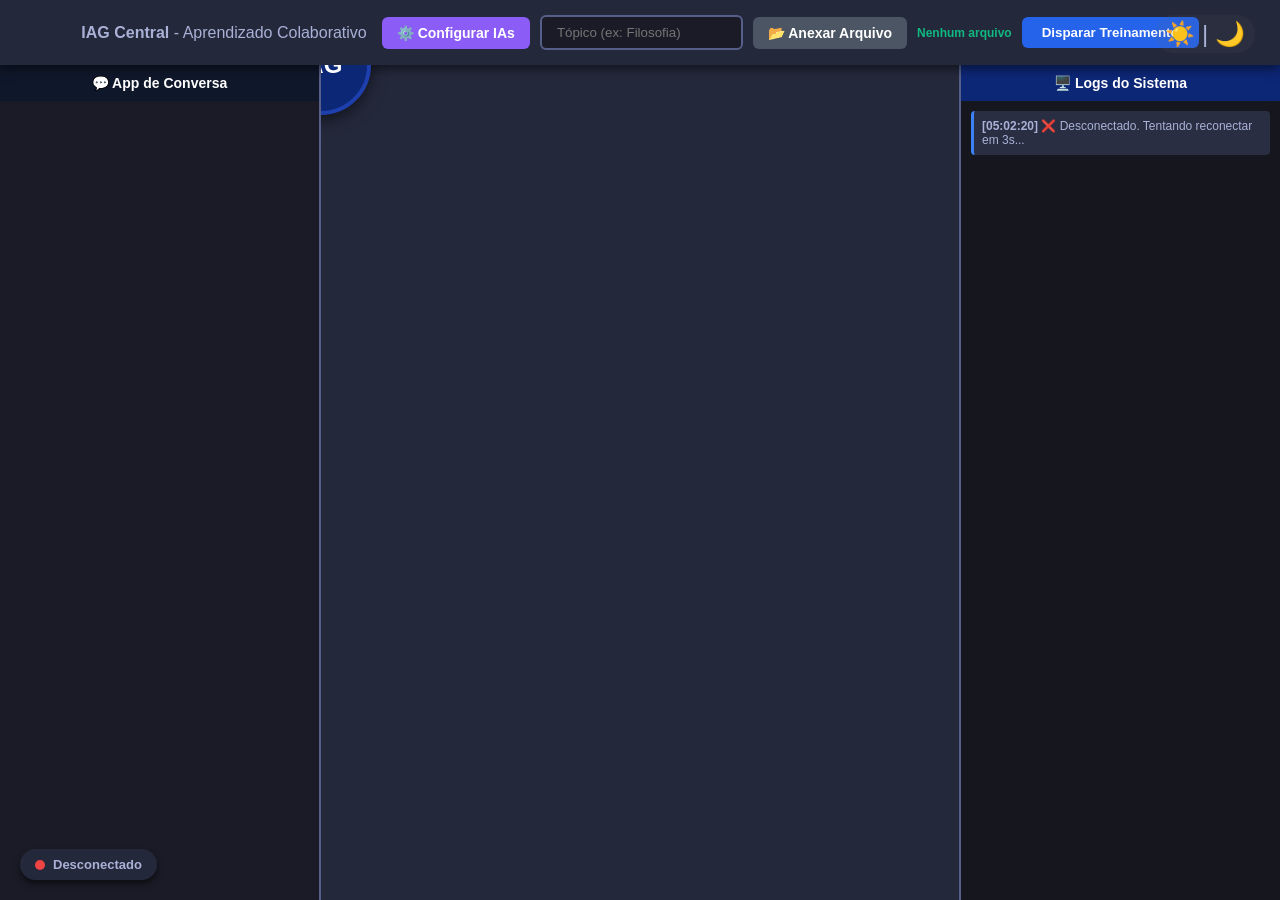
==== web/index.html @ 2105eda1 "Feat: Multi-LLM support and root migration" ====
<!DOCTYPE html>
<html lang="pt-BR">
<head>
    <meta charset="UTF-8">
    <meta name="viewport" content="width=device-width, initial-scale=1.0">
    <title>🦁 Sistema de Agentes Animais - IAG</title>
    <!-- Auto-Load Theme -->
    <script>
        const savedTheme = localStorage.getItem('iag_theme') || 'light';
        document.documentElement.setAttribute('data-theme', savedTheme);
    </script>
    <style>
        :root {
            --bg-main: #f0f2f5;
            --bg-panel: #ffffff;
            --text-main: #333333;
            --box-shadow: rgba(0,0,0,0.1);
            --log-bg: #f8fafc;
            --log-entry-bg: #ffffff;
            --node-border: #64748b;
            --central-bg: #1e40af;
            --central-border: #3b82f6;
            --link-color: #cbd5e1;
        }

        [data-theme='dark'] {
            --bg-main: #1a1b26;
            --bg-panel: #24283b;
            --text-main: #a9b1d6;
            --box-shadow: rgba(0,0,0,0.5);
            --log-bg: #16161e;
            --log-entry-bg: #292e42;
            --node-border: #565f89;
            --central-bg: #0d2777;
            --central-border: #1e40af;
            --link-color: #414868;
        }

        * { margin: 0; padding: 0; box-sizing: border-box; }
        body {
            font-family: 'Segoe UI', Tahoma, Geneva, Verdana, sans-serif;
            background: var(--bg-main);
            color: var(--text-main);
            min-height: 100vh;
            display: flex;
            flex-direction: column;
            transition: background 0.3s, color 0.3s;
        }

        /* Top Panel */
        .control-panel {
            background: var(--bg-panel);
            padding: 15px 25px;
            box-shadow: 0 4px 10px var(--box-shadow);
            position: relative;
            z-index: 10;
            display: flex;
            flex-wrap: wrap;
            gap: 15px;
            align-items: center;
            justify-content: center;
            transition: background 0.3s;
        }

        .theme-toggle {
            position: absolute;
            top: 15px;
            right: 25px;
            cursor: pointer;
            font-size: 24px;
            user-select: none;
            background: rgba(100, 100, 100, 0.1);
            padding: 5px 10px;
            border-radius: 20px;
            transition: transform 0.2s;
        }
        .theme-toggle:hover { transform: scale(1.1); }

        .input-group {
            display: flex;
            gap: 10px;
            align-items: center;
        }
        
        .input-group input[type="text"] {
            padding: 8px 15px;
            border: 2px solid var(--node-border);
            border-radius: 6px;
            background: var(--bg-main);
            color: var(--text-main);
        }

        .api-input {
            padding: 8px 10px;
            border: 2px solid #ef4444;
            border-radius: 6px;
            background: var(--bg-main);
            color: var(--text-main);
            width: 140px;
        }

        .api-input:focus {
            border-color: #3b82f6;
        }
        
        .file-upload-btn {
            background: #4b5563;
            color: white;
            padding: 8px 15px;
            border-radius: 6px;
            cursor: pointer;
            font-weight: bold;
            font-size: 14px;
            display: flex;
            align-items: center;
            gap: 5px;
        }

        input[type="file"] {
            display: none;
        }

        .btn {
            padding: 8px 20px;
            background: #2563eb;
            color: white;
            border: none;
            border-radius: 6px;
            font-weight: bold;
            cursor: pointer;
        }
        .btn:hover { background: #1d4ed8; }

        #fileNameDisplay {
            font-size: 12px;
            color: #10b981;
            font-weight: bold;
            max-width: 150px;
            white-space: nowrap;
            overflow: hidden;
            text-overflow: ellipsis;
        }

        /* Graph Canvas */
        .main-content {
            display: flex;
            flex: 1;
            overflow: hidden;
        }
        
        .graph-area {
            flex: 2;
            position: relative;
            background: var(--bg-panel);
            overflow: hidden;
            transition: background 0.3s;
        }

        #linksSvg {
            position: absolute;
            top: 0;
            left: 0;
            width: 100%;
            height: 100%;
            pointer-events: none;
        }
        
        .link-line {
            stroke: var(--link-color);
            stroke-width: 2px;
            transition: stroke 0.3s, stroke-width 0.3s;
        }
        .link-line.active {
            stroke: #3b82f6;
            stroke-width: 4px;
            stroke-dasharray: 10;
            animation: flow 1s linear infinite;
        }
        .link-line.collab {
            stroke: #f59e0b;
            stroke-width: 4px;
            stroke-dasharray: 10;
            animation: flow 1s linear infinite reverse;
        }
        
        @keyframes flow {
            from { stroke-dashoffset: 20; }
            to { stroke-dashoffset: 0; }
        }

        /* Nodes */
        .node {
            position: absolute;
            transform: translate(-50%, -50%);
            border-radius: 50%;
            box-shadow: 0 5px 15px var(--box-shadow);
            display: flex;
            flex-direction: column;
            align-items: center;
            justify-content: center;
            background: var(--bg-panel);
            z-index: 5;
            transition: transform 0.3s ease, box-shadow 0.3s ease, background 0.3s;
        }
        
        .node:hover {
            transform: translate(-50%, -50%) scale(1.1);
            z-index: 6;
        }
        
        .central-node {
            width: 100px;
            height: 100px;
            background: var(--central-bg);
            color: white;
            border: 4px solid var(--central-border);
            font-size: 24px;
            font-weight: bold;
            z-index: 10;
        }
        
        .agent-node {
            width: 60px;
            height: 60px;
            background: var(--bg-panel);
            border: 3px solid var(--node-border);
        }
        
        .agent-node.learning {
            border-color: #3b82f6;
            box-shadow: 0 0 15px rgba(59, 130, 246, 0.8);
            animation: pulse-node 1.5s infinite;
        }

        .agent-node.collaborating {
            border-color: #f59e0b;
            box-shadow: 0 0 15px rgba(245, 158, 11, 0.8);
        }

        @keyframes pulse-node {
            0% { transform: translate(-50%, -50%) scale(1); }
            50% { transform: translate(-50%, -50%) scale(1.15); }
            100% { transform: translate(-50%, -50%) scale(1); }
        }

        .emoji { font-size: 28px; }
        .node-name {
            position: absolute;
            bottom: -25px;
            background: rgba(0,0,0,0.8);
            color: white;
            padding: 2px 6px;
            border-radius: 4px;
            font-size: 11px;
            white-space: nowrap;
            pointer-events: none;
        }
        
        .node-prof {
            position: absolute;
            top: -15px;
            background: #10b981;
            color: white;
            padding: 2px 6px;
            border-radius: 10px;
            font-size: 10px;
            font-weight: bold;
        }

        /* Dual Sidebar Setup */
        .sidebar {
            flex: 1;
            max-width: 350px;
            display: flex;
            flex-direction: column;
            background: var(--log-bg);
            transition: background 0.3s;
        }
        
        .sidebar-left {
            border-right: 2px solid var(--node-border);
        }

        .sidebar-right {
            border-left: 2px solid var(--node-border);
        }
        
        .sidebar-content {
            flex: 1;
            display: flex;
            flex-direction: column;
            overflow: hidden;
        }

        .log-header {
            background: var(--central-bg);
            color: white;
            padding: 10px 15px;
            font-weight: bold;
            font-size: 14px;
        }
        
        /* Sistema Logs */
        .sys-log-container {
            flex: 1;
            overflow-y: auto;
            padding: 10px;
            font-size: 12px;
        }
        
        .sys-log-entry {
            padding: 8px;
            margin-bottom: 8px;
            border-radius: 4px;
            background: var(--log-entry-bg);
            border-left: 3px solid var(--node-border);
            color: var(--text-main);
        }
        .sys-log-entry.learning { border-left-color: #10b981; }
        .sys-log-entry.system { border-left-color: #3b82f6; }
        
        /* Chat Logs */
        .chat-container {
            flex: 1;
            overflow-y: auto;
            padding: 15px;
            display: flex;
            flex-direction: column;
            gap: 12px;
            background: var(--bg-main);
        }
        
        .chat-wrapper {
            display: flex;
            flex-direction: column;
            max-width: 90%;
            align-self: flex-start;
        }
        .chat-wrapper.helper {
            align-self: flex-end;
        }

        .chat-author {
            font-size: 11px;
            font-weight: bold;
            margin-bottom: 2px;
            color: var(--text-main);
            opacity: 0.8;
            display: flex;
            align-items: center;
            gap: 4px;
        }
        .chat-wrapper.helper .chat-author {
            justify-content: flex-end;
        }

        .chat-bubble {
            background: #e2e8f0;
            padding: 8px 12px;
            border-radius: 12px;
            border-top-left-radius: 0;
            color: #0f172a;
            font-size: 13px;
            box-shadow: 0 1px 2px rgba(0,0,0,0.1);
        }
        [data-theme='dark'] .chat-bubble {
            background: #334155;
            color: #f8fafc;
        }
        
        .chat-wrapper.helper .chat-bubble {
            background: #dbeafe;
            border-top-left-radius: 12px;
            border-top-right-radius: 0;
            color: #1e40af;
        }
        [data-theme='dark'] .chat-wrapper.helper .chat-bubble {
            background: #1e3a8a;
            color: #bfdbfe;
        }

        .log-time { font-size: 9px; opacity: 0.6; margin-top: 5px; text-align: right; }

        /* Connection Status */
        .status-badge {
            position: fixed;
            bottom: 20px;
            left: 20px;
            padding: 8px 15px;
            background: var(--bg-panel);
            color: var(--text-main);
            border-radius: 20px;
            font-size: 13px;
            font-weight: bold;
            box-shadow: 0 4px 6px var(--box-shadow);
            display: flex;
            align-items: center;
            gap: 8px;
            z-index: 100;
        }
        .status-dot {
            width: 10px; height: 10px; border-radius: 50%;
        }
        .connected .status-dot { background: #10b981; }
        .disconnected .status-dot { background: #ef4444; }

        /* AI Settings Panel */
        .ai-panel-btn {
            background: #8b5cf6;
            color: white;
            padding: 8px 15px;
            border-radius: 6px;
            cursor: pointer;
            font-weight: bold;
            font-size: 14px;
            display: flex;
            align-items: center;
            gap: 5px;
            border: none;
        }
        .ai-panel-btn:hover { background: #7c3aed; }

        .ai-side-panel {
            position: fixed;
            top: 0;
            right: -350px;
            width: 320px;
            height: 100vh;
            background: var(--bg-panel);
            box-shadow: -5px 0 15px var(--box-shadow);
            z-index: 1000;
            transition: right 0.3s ease;
            display: flex;
            flex-direction: column;
            padding: 20px;
        }
        .ai-side-panel.open {
            right: 0;
        }
        
        .ai-panel-header {
            display: flex;
            justify-content: space-between;
            align-items: center;
            border-bottom: 2px solid var(--node-border);
            padding-bottom: 15px;
            margin-bottom: 20px;
            font-size: 18px;
            font-weight: bold;
        }
        
        .ai-close-btn {
            background: none;
            border: none;
            font-size: 20px;
            color: var(--text-main);
            cursor: pointer;
        }

        .ai-provider-row {
            display: flex;
            flex-direction: column;
            gap: 8px;
            margin-bottom: 15px;
            padding: 12px;
            border: 1px solid var(--node-border);
            border-radius: 8px;
            background: var(--bg-main);
        }

        .ai-provider-header {
            display: flex;
            justify-content: space-between;
            align-items: center;
            font-weight: bold;
            font-size: 14px;
        }

        /* Toggle Switch */
        .switch {
            position: relative;
            display: inline-block;
            width: 44px;
            height: 24px;
        }
        .switch input { opacity: 0; width: 0; height: 0; }
        .slider {
            position: absolute;
            cursor: pointer;
            top: 0; left: 0; right: 0; bottom: 0;
            background-color: #cbd5e1;
            transition: .4s;
            border-radius: 24px;
        }
        .slider:before {
            position: absolute;
            content: "";
            height: 18px;
            width: 18px;
            left: 3px;
            bottom: 3px;
            background-color: white;
            transition: .4s;
            border-radius: 50%;
        }
        input:checked + .slider { background-color: #10b981; }
        input:checked + .slider:before { transform: translateX(20px); }
        [data-theme='dark'] .slider { background-color: #475569; }
        
        .ai-key-input {
            padding: 8px;
            border: 1px solid var(--node-border);
            border-radius: 4px;
            background: var(--bg-panel);
            color: var(--text-main);
            width: 100%;
            font-size: 12px;
        }

    </style>
</head>
<body>

    <div class="control-panel">
        <div><strong>IAG Central</strong> - Aprendizado Colaborativo</div>
        <div class="input-group">
            <button class="ai-panel-btn" onclick="toggleAiPanel()">⚙️ Configurar IAs</button>
            <input type="text" id="taskInput" placeholder="Tópico (ex: Filosofia)">
            
            <label class="file-upload-btn">
                📂 Anexar Arquivo
                <input type="file" id="fileUpload" accept="*/*" onchange="handleFileSelect(event)">
            </label>
            <span id="fileNameDisplay">Nenhum arquivo</span>

            <button class="btn" onclick="startLearning()">Disparar Treinamento</button>
        </div>
        
        <div class="theme-toggle" onclick="toggleTheme()" title="Trocar Tema">
            <span id="themeIcon">☀️</span> | <span id="themeIconMoon">🌙</span>
        </div>
    </div>

    <div class="main-content">
        <!-- Chat on the left -->
        <div class="sidebar sidebar-left">
            <div class="sidebar-content">
                <div class="log-header" style="background:#0f172a; text-align: center;">💬 App de Conversa</div>
                <div class="chat-container" id="chatContainer">
                    <!-- Chat bubbles go here -->
                </div>
            </div>
        </div>

        <!-- AI Side Panel -->
        <div class="ai-side-panel" id="aiSidePanel">
            <div class="ai-panel-header">
                Mentes Artificiais
                <button class="ai-close-btn" onclick="toggleAiPanel()">✖</button>
            </div>
            
            <div class="ai-provider-row">
                <div class="ai-provider-header">
                    <span>✨ Google Gemini</span>
                    <label class="switch"><input type="checkbox" id="toggleGemini" checked><span class="slider"></span></label>
                </div>
                <input type="password" id="keyGemini" class="ai-key-input" placeholder="AIzaSy...">
            </div>

            <div class="ai-provider-row">
                <div class="ai-provider-header">
                    <span>🧠 OpenAI (GPT)</span>
                    <label class="switch"><input type="checkbox" id="toggleOpenAI"><span class="slider"></span></label>
                </div>
                <input type="password" id="keyOpenAI" class="ai-key-input" placeholder="sk-proj-...">
            </div>

            <div class="ai-provider-row">
                <div class="ai-provider-header">
                    <span>🎭 Anthropic (Claude)</span>
                    <label class="switch"><input type="checkbox" id="toggleClaude"><span class="slider"></span></label>
                </div>
                <input type="password" id="keyClaude" class="ai-key-input" placeholder="sk-ant-...">
            </div>

            <div class="ai-provider-row">
                <div class="ai-provider-header">
                    <span>⚡ xAI (Grok)</span>
                    <label class="switch"><input type="checkbox" id="toggleGrok"><span class="slider"></span></label>
                </div>
                <input type="password" id="keyGrok" class="ai-key-input" placeholder="xai-...">
            </div>
        </div>

        <div class="graph-area" id="graphArea">
            <svg id="linksSvg"></svg>
            <div class="node central-node" id="node-center">
                <span>IAG</span>
            </div>
            <!-- Agent nodes will be mapped here -->
        </div>

        <!-- Logs on the right -->
        <div class="sidebar sidebar-right">
            <div class="sidebar-content">
                <div class="log-header" style="text-align: center;">🖥️ Logs do Sistema</div>
                <div class="sys-log-container" id="sysLogContainer">
                    <!-- Tech logs go here -->
                </div>
            </div>
        </div>
    </div>

    <div class="status-badge disconnected" id="connStatus">
        <div class="status-dot"></div>
        <span id="connText">Desconectado</span>
    </div>

    <script>
        let ws = null;
        let agentsDict = {};
        const SVG_NS = "http://www.w3.org/2000/svg";
        let uploadedContent = null;

        // Initial Theme Loader to guarantee synchronization
        function applySavedTheme() {
            const t = localStorage.getItem('iag_theme') || 'dark'; // Dark as new default to avoid white flashes
            document.documentElement.setAttribute('data-theme', t);
        }

        // Apply immediately as well
        applySavedTheme();

        // Theme Logic
        function toggleTheme() {
            const html = document.documentElement;
            const newTheme = html.getAttribute('data-theme') === 'light' ? 'dark' : 'light';
            html.setAttribute('data-theme', newTheme);
            localStorage.setItem('iag_theme', newTheme);
        }

        // File Handler
        function handleFileSelect(event) {
            const file = event.target.files[0];
            const display = document.getElementById('fileNameDisplay');
            if(file) {
                display.textContent = file.name;
                const taskInput = document.getElementById('taskInput');
                if(!taskInput.value) taskInput.value = `Estudo do arquivo: ${file.name}`;
                
                const reader = new FileReader();
                reader.onload = function(e) {
                    uploadedContent = e.target.result;
                };
                
                // Se for PDF, usar Base64 (DataURL) para o Python decodificar e processar. Senão, Text!
                if(file.name.toLowerCase().endsWith('.pdf')) {
                    reader.readAsDataURL(file);
                } else {
                    reader.readAsText(file);
                }
            } else {
                display.textContent = "Nenhum arquivo";
                uploadedContent = null;
            }
        }

        // Mapeamento Literal Exato das Classes do Python
        function getAnimalEmoji(animalName) {
            const emojis = {
                'Leao': '🦁', 'Tigre': '🐅', 'Elefante': '🐘', 'HipoAgent': '🦛',
                'PolvoAgent': '🐙', 'LoboAgent': '🐺', 'TubaraoAgent': '🦈', 'OrcaAgent': '🐋',
                'RinoceronteAgent': '🦏', 'FalcaoAgent': '🦅', 'CrocodiloAgent': '🐊', 'CavaloAgent': '🐎',
                'GorilaAgent': '🦍', 'OvelhaAgent': '🐑', 'CarneiroAgent': '🐏', 'CoelhoAgent': '🐇',
                'AlceAgent': '🦌', 'MarlinAgent': '🐟', 'UrsoPardoAgent': '🐻', 'LeopardoAgent': '🐆',
                'CanguruAgent': '🦘', 'BisaoAgent': '🦬'
            };
            return emojis[animalName] || '🐾';
        }

        function connect() {
            const host = window.location.host || 'localhost:8000';
            const protocol = window.location.protocol === 'https:' ? 'wss:' : 'ws:';
            const wsUrl = `${protocol}//${host}/ws`;
            
            ws = new WebSocket(wsUrl);

            ws.onopen = () => {
                const status = document.getElementById('connStatus');
                status.className = 'status-badge connected';
                document.getElementById('connText').textContent = 'Conectado (IAG Online)';
                logSystem('system', '✅ Conexão WebSocket estabelecida');
            };

            ws.onclose = () => {
                const status = document.getElementById('connStatus');
                status.className = 'status-badge disconnected';
                document.getElementById('connText').textContent = 'Desconectado';
                logSystem('system', '❌ Desconectado. Tentando reconectar em 3s...');
                setTimeout(connect, 3000);
            };

            ws.onmessage = (event) => {
                const msg = JSON.parse(event.data);
                handleMessage(msg);
            };
        }

        function handleMessage(msg) {
            switch(msg.type) {
                case 'init':
                    generateGraph(msg.agents);
                    break;
                case 'learning':
                    setNodeState(msg.agent_id, 'learning', msg.proficiency);
                    logSystem('learning', msg.message);
                    break;
                case 'learning_update':
                    setNodeState(msg.agent_id, 'idle', msg.new_proficiency);
                    logSystem('learning', msg.message);
                    break;
                case 'system':
                    logSystem('system', msg.message);
                    break;
                case 'collaboration_start':
                    logSystem('system', msg.message);
                    break;
                case 'summary':
                    logSystem('system', msg.message);
                    resetAllNodes();
                    break;
                case 'conversation':
                    // Vai para o Chat!
                    logChat(msg.from_agent, msg.message, msg.is_helper);
                    break;
            }
        }

        let centerX = 0; let centerY = 0;

        function generateGraph(agents) {
            const area = document.getElementById('graphArea');
            const svg = document.getElementById('linksSvg');
            svg.innerHTML = '';
            
            document.querySelectorAll('.agent-node').forEach(el => el.remove());
            
            centerX = area.clientWidth / 2;
            centerY = area.clientHeight / 2;
            
            const centerNode = document.getElementById('node-center');
            centerNode.style.left = `${centerX}px`;
            centerNode.style.top = `${centerY}px`;

            const innerLayer = [];
            const outerLayer = [];
            
            agents.forEach(a => {
                agentsDict[a.id] = a;
                if (a.group_factor >= 0.70) innerLayer.push(a);
                else outerLayer.push(a);
            });

            const drawLayer = (layerAgents, radius) => {
                const total = layerAgents.length;
                let angle = 0;
                const step = (2 * Math.PI) / total;

                layerAgents.forEach(agent => {
                    const x = centerX + radius * Math.cos(angle);
                    const y = centerY + radius * Math.sin(angle);
                    angle += step;

                    const line = document.createElementNS(SVG_NS, 'line');
                    line.setAttribute('x1', centerX);
                    line.setAttribute('y1', centerY);
                    line.setAttribute('x2', x);
                    line.setAttribute('y2', y);
                    line.setAttribute('id', `link-${agent.id}`);
                    line.setAttribute('class', 'link-line');
                    svg.appendChild(line);

                    const div = document.createElement('div');
                    div.className = 'node agent-node';
                    div.id = `node-${agent.id}`;
                    div.style.left = `${x}px`;
                    div.style.top = `${y}px`;

                    div.innerHTML = `
                        <div class="node-prof" id="prof-${agent.id}">0%</div>
                        <div class="emoji">${getAnimalEmoji(agent.animal)}</div>
                        <div class="node-name">${agent.animal}</div>
                    `;
                    
                    area.appendChild(div);
                });
            };

            const minDim = Math.min(centerX, centerY);
            drawLayer(innerLayer, minDim * 0.45);
            drawLayer(outerLayer, minDim * 0.85);
            logSystem('system', `Grafo renderizado com ${agents.length} agentes.`);
        }
        
        window.addEventListener('resize', () => {
            if(Object.keys(agentsDict).length > 0) {
                generateGraph(Object.values(agentsDict));
            }
        });

        function setNodeState(agentId, state, proficiencyValue) {
            const node = document.getElementById(`node-${agentId}`);
            const link = document.getElementById(`link-${agentId}`);
            const prof = document.getElementById(`prof-${agentId}`);
            
            if(!node || !link) return;

            node.className = 'node agent-node';
            link.className.baseVal = 'link-line';

            if (state === 'learning') {
                node.classList.add('learning');
                link.className.baseVal = 'link-line active';
            } else if (state === 'collab') {
                node.classList.add('collaborating');
                link.className.baseVal = 'link-line collab';
            }

            if(proficiencyValue !== undefined) {
                prof.textContent = `${Math.round(proficiencyValue * 100)}%`;
            }
        }

        function resetAllNodes() {
            Object.keys(agentsDict).forEach(id => {
                setNodeState(id, 'idle');
            });
        }

        function logSystem(type, msg) {
            const container = document.getElementById('sysLogContainer');
            const d = document.createElement('div');
            d.className = `sys-log-entry ${type}`;
            const time = new Date().toLocaleTimeString('pt-BR');
            d.innerHTML = `<strong>[${time}]</strong> ${msg}`;
            container.appendChild(d);
            container.scrollTop = container.scrollHeight;
        }

        function logChat(agentName, text, isHelper) {
            const container = document.getElementById('chatContainer');
            const emoji = getAnimalEmoji(agentName);
            
            const wrapper = document.createElement('div');
            wrapper.className = `chat-wrapper ${isHelper ? 'helper' : ''}`;
            
            const time = new Date().toLocaleTimeString('pt-BR');
            
            wrapper.innerHTML = `
                <div class="chat-author">${emoji} ${agentName}</div>
                <div class="chat-bubble">${text}</div>
                <div class="log-time">${time}</div>
            `;
            
            container.appendChild(wrapper);
            container.scrollTop = container.scrollHeight;
        }

        function toggleAiPanel() {
            document.getElementById('aiSidePanel').classList.toggle('open');
        }

        function startLearning() {
            let task = document.getElementById('taskInput').value.trim();
            
            // Collect API configurations dynamically
            const api_keys = {};
            if(document.getElementById('toggleGemini').checked) api_keys['gemini'] = document.getElementById('keyGemini').value.trim();
            if(document.getElementById('toggleOpenAI').checked) api_keys['openai'] = document.getElementById('keyOpenAI').value.trim();
            if(document.getElementById('toggleClaude').checked) api_keys['claude'] = document.getElementById('keyClaude').value.trim();
            if(document.getElementById('toggleGrok').checked) api_keys['grok'] = document.getElementById('keyGrok').value.trim();
            
            if(!task && !uploadedContent) return alert("Insira um tópico ou anexe um arquivo!");
            if(!task) task = "Estudo Colaborativo";
            
            let finalContent = uploadedContent ? uploadedContent : 'Conteúdo gerado via texto puro.';
            
            logSystem('system', `🚀 Iniciando processamento Multi-LLM Distribuído...`);
            document.getElementById('sysLogContainer').innerHTML = ''; 
            document.getElementById('chatContainer').innerHTML = ''; // Limpar antigos
            
            if(ws && ws.readyState === WebSocket.OPEN) {
                ws.send(JSON.stringify({
                    action: 'start_learning',
                    task: task,
                    content: finalContent,
                    api_keys: api_keys
                }));
            } else {
                alert("Servidor desconectado!");
            }
            
            uploadedContent = null;
            document.getElementById('fileNameDisplay').textContent = "Nenhum arquivo";
            document.getElementById('fileUpload').value = "";
        }

        window.onload = () => {
            applySavedTheme();
            connect();
        };
    </script>
</body>
</html>
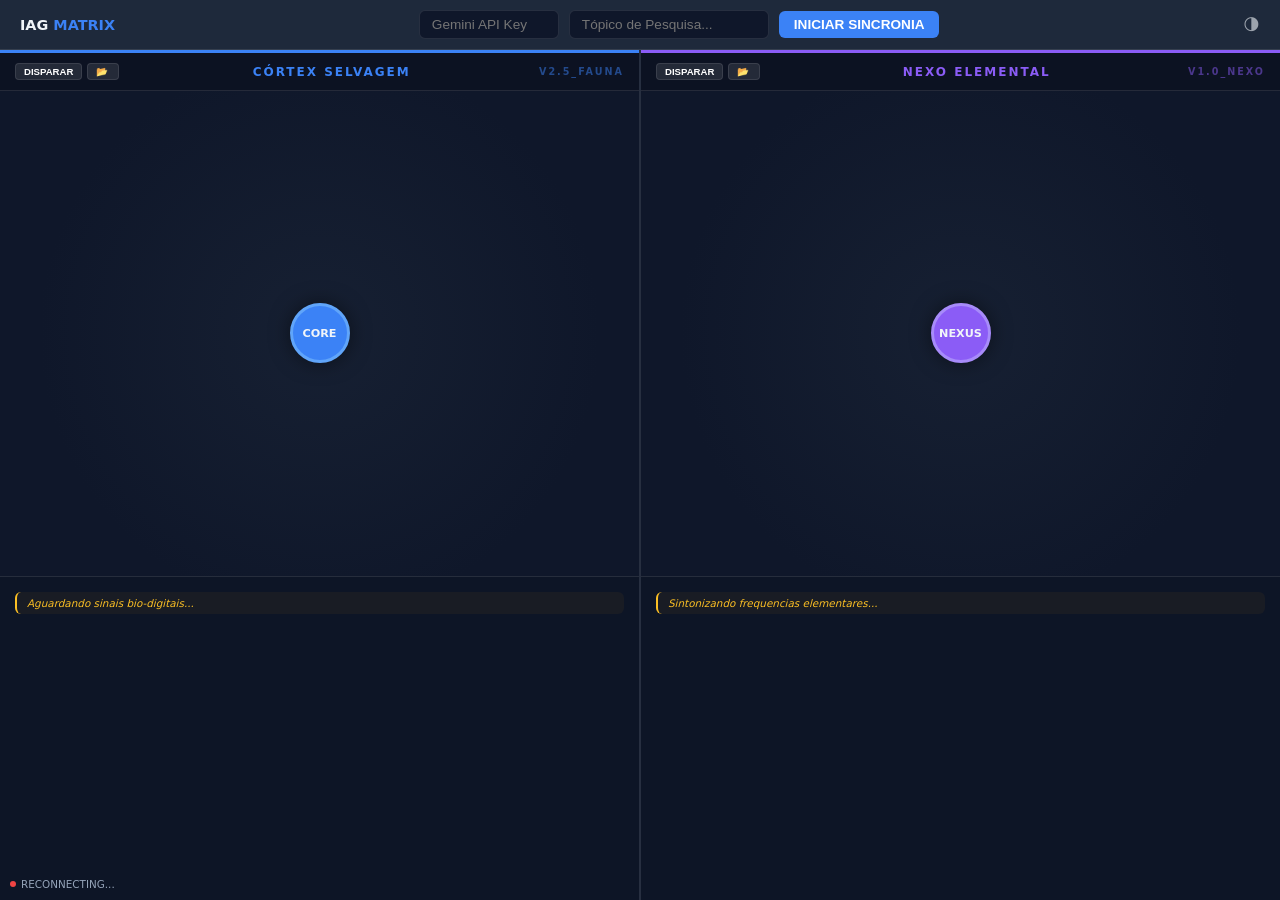
==== commit cf41b603: "feat: implement dual multi-agent system (animals & pokemons) with split dashboard and individual tra" ====
--- a/web/index.html
+++ b/web/index.html
@@ -3,700 +3,334 @@
 <head>
     <meta charset="UTF-8">
     <meta name="viewport" content="width=device-width, initial-scale=1.0">
-    <title>🦁 Sistema de Agentes Animais - IAG</title>
+    <title>🏛️ IAG Matrix - Dual Dashboard</title>
     <!-- Auto-Load Theme -->
     <script>
-        const savedTheme = localStorage.getItem('iag_theme') || 'light';
+        const savedTheme = localStorage.getItem('iag_theme') || 'dark';
         document.documentElement.setAttribute('data-theme', savedTheme);
     </script>
     <style>
         :root {
-            --bg-main: #f0f2f5;
+            --bg-main: #0f172a;
+            --bg-panel: #1e293b;
+            --text-main: #f1f5f9;
+            --text-muted: #94a3b8;
+            --box-shadow: rgba(0,0,0,0.4);
+            --anim-primary: #3b82f6;
+            --poke-primary: #8b5cf6;
+            --glass-border: rgba(255, 255, 255, 0.1);
+            --glass-bg: rgba(30, 41, 59, 0.7);
+        }
+
+        [data-theme='light'] {
+            --bg-main: #f8fafc;
             --bg-panel: #ffffff;
-            --text-main: #333333;
+            --text-main: #1e293b;
+            --text-muted: #64748b;
             --box-shadow: rgba(0,0,0,0.1);
-            --log-bg: #f8fafc;
-            --log-entry-bg: #ffffff;
-            --node-border: #64748b;
-            --central-bg: #1e40af;
-            --central-border: #3b82f6;
-            --link-color: #cbd5e1;
-        }
-
-        [data-theme='dark'] {
-            --bg-main: #1a1b26;
-            --bg-panel: #24283b;
-            --text-main: #a9b1d6;
-            --box-shadow: rgba(0,0,0,0.5);
-            --log-bg: #16161e;
-            --log-entry-bg: #292e42;
-            --node-border: #565f89;
-            --central-bg: #0d2777;
-            --central-border: #1e40af;
-            --link-color: #414868;
+            --glass-bg: rgba(255, 255, 255, 0.8);
         }
 
         * { margin: 0; padding: 0; box-sizing: border-box; }
         body {
-            font-family: 'Segoe UI', Tahoma, Geneva, Verdana, sans-serif;
+            font-family: 'Inter', system-ui, -apple-system, sans-serif;
             background: var(--bg-main);
             color: var(--text-main);
-            min-height: 100vh;
+            height: 100vh;
             display: flex;
             flex-direction: column;
-            transition: background 0.3s, color 0.3s;
-        }
-
-        /* Top Panel */
-        .control-panel {
+            overflow: hidden;
+            transition: all 0.3s;
+        }
+
+        /* Top Control Panel */
+        .header {
             background: var(--bg-panel);
-            padding: 15px 25px;
-            box-shadow: 0 4px 10px var(--box-shadow);
-            position: relative;
-            z-index: 10;
-            display: flex;
-            flex-wrap: wrap;
-            gap: 15px;
+            padding: 10px 20px;
+            display: flex;
+            justify-content: space-between;
             align-items: center;
-            justify-content: center;
-            transition: background 0.3s;
-        }
-
-        .theme-toggle {
-            position: absolute;
-            top: 15px;
-            right: 25px;
-            cursor: pointer;
-            font-size: 24px;
-            user-select: none;
-            background: rgba(100, 100, 100, 0.1);
-            padding: 5px 10px;
-            border-radius: 20px;
-            transition: transform 0.2s;
-        }
-        .theme-toggle:hover { transform: scale(1.1); }
-
-        .input-group {
-            display: flex;
-            gap: 10px;
-            align-items: center;
-        }
-        
-        .input-group input[type="text"] {
-            padding: 8px 15px;
-            border: 2px solid var(--node-border);
+            border-bottom: 1px solid var(--glass-border);
+            z-index: 100;
+        }
+
+        .input-group { display: flex; gap: 10px; align-items: center; }
+        .input-group input {
+            background: var(--bg-main);
+            border: 1px solid var(--glass-border);
+            color: var(--text-main);
+            padding: 6px 12px;
             border-radius: 6px;
-            background: var(--bg-main);
-            color: var(--text-main);
-        }
-
-        .api-input {
-            padding: 8px 10px;
-            border: 2px solid #ef4444;
-            border-radius: 6px;
-            background: var(--bg-main);
-            color: var(--text-main);
-            width: 140px;
-        }
-
-        .api-input:focus {
-            border-color: #3b82f6;
-        }
-        
-        .file-upload-btn {
-            background: #4b5563;
+            font-size: 0.85rem;
+        }
+        .btn {
+            background: var(--anim-primary);
             color: white;
-            padding: 8px 15px;
+            border: none;
+            padding: 6px 15px;
             border-radius: 6px;
             cursor: pointer;
+            font-weight: 600;
+            font-size: 0.85rem;
+        }
+        .btn:hover { filter: brightness(1.2); }
+
+        .btn-micro {
+            background: rgba(255,255,255,0.1);
+            border: 1px solid var(--glass-border);
+            color: white;
+            padding: 2px 8px;
+            border-radius: 4px;
+            font-size: 0.6rem;
+            cursor: pointer;
             font-weight: bold;
-            font-size: 14px;
-            display: flex;
+            transition: all 0.2s;
+        }
+        .animals-side .btn-micro:hover { background: var(--anim-primary); }
+        .pokemons-side .btn-micro:hover { background: var(--poke-primary); }
+
+        /* Split Screen Layout */
+        .main-dashboard {
+            flex: 1;
+            display: flex;
+            width: 100%;
+            gap: 2px;
+            background: var(--glass-border); /* Divider line */
+        }
+
+        .system-column {
+            flex: 1;
+            display: flex;
+            flex-direction: column;
+            background: var(--bg-main);
+            position: relative;
+            overflow: hidden;
+        }
+
+        .system-header {
+            padding: 10px 15px;
+            background: rgba(0,0,0,0.2);
+            font-size: 0.75rem;
+            text-transform: uppercase;
+            letter-spacing: 2px;
+            font-weight: 800;
+            display: flex;
+            justify-content: space-between;
             align-items: center;
-            gap: 5px;
-        }
-
-        input[type="file"] {
-            display: none;
-        }
-
-        .btn {
-            padding: 8px 20px;
-            background: #2563eb;
-            color: white;
-            border: none;
-            border-radius: 6px;
-            font-weight: bold;
-            cursor: pointer;
-        }
-        .btn:hover { background: #1d4ed8; }
-
-        #fileNameDisplay {
-            font-size: 12px;
-            color: #10b981;
-            font-weight: bold;
-            max-width: 150px;
-            white-space: nowrap;
-            overflow: hidden;
-            text-overflow: ellipsis;
-        }
-
-        /* Graph Canvas */
-        .main-content {
-            display: flex;
-            flex: 1;
-            overflow: hidden;
-        }
+            border-bottom: 1px solid var(--glass-border);
+        }
+        .animals-side .system-header { color: var(--anim-primary); border-top: 3px solid var(--anim-primary); }
+        .pokemons-side .system-header { color: var(--poke-primary); border-top: 3px solid var(--poke-primary); }
+
+        /* Graph Area */
+        .graph-wrapper {
+            flex: 1.5;
+            position: relative;
+            background: radial-gradient(circle at center, rgba(30, 41, 59, 0.5) 0%, transparent 70%);
+        }
+        .graph-svg { width: 100%; height: 100%; position: absolute; top:0; left:0; pointer-events: none; }
         
-        .graph-area {
-            flex: 2;
-            position: relative;
-            background: var(--bg-panel);
-            overflow: hidden;
-            transition: background 0.3s;
-        }
-
-        #linksSvg {
+        .central-node {
             position: absolute;
-            top: 0;
-            left: 0;
-            width: 100%;
-            height: 100%;
-            pointer-events: none;
-        }
-        
-        .link-line {
-            stroke: var(--link-color);
-            stroke-width: 2px;
-            transition: stroke 0.3s, stroke-width 0.3s;
-        }
-        .link-line.active {
-            stroke: #3b82f6;
-            stroke-width: 4px;
-            stroke-dasharray: 10;
-            animation: flow 1s linear infinite;
-        }
-        .link-line.collab {
-            stroke: #f59e0b;
-            stroke-width: 4px;
-            stroke-dasharray: 10;
-            animation: flow 1s linear infinite reverse;
-        }
-        
-        @keyframes flow {
-            from { stroke-dashoffset: 20; }
-            to { stroke-dashoffset: 0; }
-        }
-
-        /* Nodes */
-        .node {
+            top: 50%; left: 50%;
+            transform: translate(-50%, -50%);
+            width: 60px; height: 60px;
+            border-radius: 50%;
+            display: flex; align-items: center; justify-content: center;
+            font-weight: 900; font-size: 0.7rem;
+            box-shadow: 0 0 20px rgba(0,0,0,0.5);
+            z-index: 10;
+        }
+        .animals-side .central-node { background: var(--anim-primary); border: 3px solid #60a5fa; }
+        .pokemons-side .central-node { background: var(--poke-primary); border: 3px solid #a78bfa; }
+
+        .agent-node {
             position: absolute;
             transform: translate(-50%, -50%);
+            width: 44px; height: 44px;
+            background: var(--bg-panel);
+            border: 2px solid var(--glass-border);
             border-radius: 50%;
-            box-shadow: 0 5px 15px var(--box-shadow);
+            display: flex; flex-direction: column; align-items: center; justify-content: center;
+            transition: all 0.3s cubic-bezier(0.175, 0.885, 0.32, 1.275);
+            z-index: 5;
+            cursor: pointer;
+        }
+        .agent-node:hover { transform: translate(-50%, -50%) scale(1.2); z-index: 20; border-color: white; }
+        .agent-node.active-learning { border-width: 3px; animation: glow 1.5s infinite alternate; }
+        .animals-side .agent-node.active-learning { border-color: var(--anim-primary); box-shadow: 0 0 15px var(--anim-primary); }
+        .pokemons-side .agent-node.active-learning { border-color: var(--poke-primary); box-shadow: 0 0 15px var(--poke-primary); }
+
+        @keyframes glow { from { opacity: 0.7; } to { opacity: 1; } }
+
+        .node-emoji { font-size: 1.2rem; }
+        .node-name {
+            position: absolute; bottom: -18px; font-size: 0.6rem; color: var(--text-muted);
+            white-space: nowrap; pointer-events: none;
+        }
+        .node-prof {
+            position: absolute; top: -10px; background: #10b981; color: white;
+            padding: 1px 4px; border-radius: 8px; font-size: 0.55rem; font-weight: bold;
+        }
+
+        /* Chat Panels */
+        .chat-panel {
+            flex: 1;
             display: flex;
             flex-direction: column;
-            align-items: center;
-            justify-content: center;
-            background: var(--bg-panel);
-            z-index: 5;
-            transition: transform 0.3s ease, box-shadow 0.3s ease, background 0.3s;
-        }
-        
-        .node:hover {
-            transform: translate(-50%, -50%) scale(1.1);
-            z-index: 6;
-        }
-        
-        .central-node {
-            width: 100px;
-            height: 100px;
-            background: var(--central-bg);
-            color: white;
-            border: 4px solid var(--central-border);
-            font-size: 24px;
-            font-weight: bold;
-            z-index: 10;
-        }
-        
-        .agent-node {
-            width: 60px;
-            height: 60px;
-            background: var(--bg-panel);
-            border: 3px solid var(--node-border);
-        }
-        
-        .agent-node.learning {
-            border-color: #3b82f6;
-            box-shadow: 0 0 15px rgba(59, 130, 246, 0.8);
-            animation: pulse-node 1.5s infinite;
-        }
-
-        .agent-node.collaborating {
-            border-color: #f59e0b;
-            box-shadow: 0 0 15px rgba(245, 158, 11, 0.8);
-        }
-
-        @keyframes pulse-node {
-            0% { transform: translate(-50%, -50%) scale(1); }
-            50% { transform: translate(-50%, -50%) scale(1.15); }
-            100% { transform: translate(-50%, -50%) scale(1); }
-        }
-
-        .emoji { font-size: 28px; }
-        .node-name {
-            position: absolute;
-            bottom: -25px;
-            background: rgba(0,0,0,0.8);
-            color: white;
-            padding: 2px 6px;
-            border-radius: 4px;
-            font-size: 11px;
-            white-space: nowrap;
-            pointer-events: none;
-        }
-        
-        .node-prof {
-            position: absolute;
-            top: -15px;
-            background: #10b981;
-            color: white;
-            padding: 2px 6px;
-            border-radius: 10px;
-            font-size: 10px;
-            font-weight: bold;
-        }
-
-        /* Dual Sidebar Setup */
-        .sidebar {
-            flex: 1;
-            max-width: 350px;
-            display: flex;
-            flex-direction: column;
-            background: var(--log-bg);
-            transition: background 0.3s;
-        }
-        
-        .sidebar-left {
-            border-right: 2px solid var(--node-border);
-        }
-
-        .sidebar-right {
-            border-left: 2px solid var(--node-border);
-        }
-        
-        .sidebar-content {
-            flex: 1;
-            display: flex;
-            flex-direction: column;
+            background: rgba(0,0,0,0.1);
+            border-top: 1px solid var(--glass-border);
             overflow: hidden;
         }
-
-        .log-header {
-            background: var(--central-bg);
-            color: white;
-            padding: 10px 15px;
-            font-weight: bold;
-            font-size: 14px;
-        }
-        
-        /* Sistema Logs */
-        .sys-log-container {
-            flex: 1;
-            overflow-y: auto;
-            padding: 10px;
-            font-size: 12px;
-        }
-        
-        .sys-log-entry {
-            padding: 8px;
-            margin-bottom: 8px;
-            border-radius: 4px;
-            background: var(--log-entry-bg);
-            border-left: 3px solid var(--node-border);
-            color: var(--text-main);
-        }
-        .sys-log-entry.learning { border-left-color: #10b981; }
-        .sys-log-entry.system { border-left-color: #3b82f6; }
-        
-        /* Chat Logs */
-        .chat-container {
+        .chat-logs {
             flex: 1;
             overflow-y: auto;
             padding: 15px;
-            display: flex;
-            flex-direction: column;
-            gap: 12px;
-            background: var(--bg-main);
-        }
+            display: flex; flex-direction: column; gap: 10px;
+        }
+        .chat-logs::-webkit-scrollbar { width: 4px; }
+        .chat-logs::-webkit-scrollbar-thumb { background: rgba(255,255,255,0.1); border-radius: 10px; }
+
+        .msg-bubble {
+            background: var(--bg-panel);
+            padding: 10px; border-radius: 12px;
+            font-size: 0.75rem; line-height: 1.4;
+            max-width: 85%; align-self: flex-start;
+            position: relative;
+            box-shadow: 0 2px 5px rgba(0,0,0,0.1);
+            border: 1px solid var(--glass-border);
+            animation: slideUp 0.3s ease;
+        }
+        @keyframes slideUp { from { opacity: 0; transform: translateY(10px); } to { opacity: 1; transform: translateY(0); } }
         
-        .chat-wrapper {
-            display: flex;
-            flex-direction: column;
-            max-width: 90%;
-            align-self: flex-start;
-        }
-        .chat-wrapper.helper {
-            align-self: flex-end;
-        }
-
-        .chat-author {
-            font-size: 11px;
-            font-weight: bold;
-            margin-bottom: 2px;
-            color: var(--text-main);
-            opacity: 0.8;
-            display: flex;
-            align-items: center;
-            gap: 4px;
-        }
-        .chat-wrapper.helper .chat-author {
-            justify-content: flex-end;
-        }
-
-        .chat-bubble {
-            background: #e2e8f0;
-            padding: 8px 12px;
-            border-radius: 12px;
-            border-top-left-radius: 0;
-            color: #0f172a;
-            font-size: 13px;
-            box-shadow: 0 1px 2px rgba(0,0,0,0.1);
-        }
-        [data-theme='dark'] .chat-bubble {
-            background: #334155;
-            color: #f8fafc;
-        }
-        
-        .chat-wrapper.helper .chat-bubble {
-            background: #dbeafe;
-            border-top-left-radius: 12px;
-            border-top-right-radius: 0;
-            color: #1e40af;
-        }
-        [data-theme='dark'] .chat-wrapper.helper .chat-bubble {
-            background: #1e3a8a;
-            color: #bfdbfe;
-        }
-
-        .log-time { font-size: 9px; opacity: 0.6; margin-top: 5px; text-align: right; }
-
-        /* Connection Status */
-        .status-badge {
-            position: fixed;
-            bottom: 20px;
-            left: 20px;
-            padding: 8px 15px;
-            background: var(--bg-panel);
-            color: var(--text-main);
-            border-radius: 20px;
-            font-size: 13px;
-            font-weight: bold;
-            box-shadow: 0 4px 6px var(--box-shadow);
-            display: flex;
-            align-items: center;
-            gap: 8px;
-            z-index: 100;
-        }
-        .status-dot {
-            width: 10px; height: 10px; border-radius: 50%;
-        }
-        .connected .status-dot { background: #10b981; }
-        .disconnected .status-dot { background: #ef4444; }
-
-        /* AI Settings Panel */
-        .ai-panel-btn {
-            background: #8b5cf6;
-            color: white;
-            padding: 8px 15px;
-            border-radius: 6px;
-            cursor: pointer;
-            font-weight: bold;
-            font-size: 14px;
-            display: flex;
-            align-items: center;
-            gap: 5px;
-            border: none;
-        }
-        .ai-panel-btn:hover { background: #7c3aed; }
-
-        .ai-side-panel {
-            position: fixed;
-            top: 0;
-            right: -350px;
-            width: 320px;
-            height: 100vh;
-            background: var(--bg-panel);
-            box-shadow: -5px 0 15px var(--box-shadow);
-            z-index: 1000;
-            transition: right 0.3s ease;
-            display: flex;
-            flex-direction: column;
-            padding: 20px;
-        }
-        .ai-side-panel.open {
-            right: 0;
-        }
-        
-        .ai-panel-header {
-            display: flex;
-            justify-content: space-between;
-            align-items: center;
-            border-bottom: 2px solid var(--node-border);
-            padding-bottom: 15px;
-            margin-bottom: 20px;
-            font-size: 18px;
-            font-weight: bold;
-        }
-        
-        .ai-close-btn {
-            background: none;
-            border: none;
-            font-size: 20px;
-            color: var(--text-main);
-            cursor: pointer;
-        }
-
-        .ai-provider-row {
-            display: flex;
-            flex-direction: column;
-            gap: 8px;
-            margin-bottom: 15px;
-            padding: 12px;
-            border: 1px solid var(--node-border);
-            border-radius: 8px;
-            background: var(--bg-main);
-        }
-
-        .ai-provider-header {
-            display: flex;
-            justify-content: space-between;
-            align-items: center;
-            font-weight: bold;
-            font-size: 14px;
-        }
-
-        /* Toggle Switch */
-        .switch {
-            position: relative;
-            display: inline-block;
-            width: 44px;
-            height: 24px;
-        }
-        .switch input { opacity: 0; width: 0; height: 0; }
-        .slider {
-            position: absolute;
-            cursor: pointer;
-            top: 0; left: 0; right: 0; bottom: 0;
-            background-color: #cbd5e1;
-            transition: .4s;
-            border-radius: 24px;
-        }
-        .slider:before {
-            position: absolute;
-            content: "";
-            height: 18px;
-            width: 18px;
-            left: 3px;
-            bottom: 3px;
-            background-color: white;
-            transition: .4s;
-            border-radius: 50%;
-        }
-        input:checked + .slider { background-color: #10b981; }
-        input:checked + .slider:before { transform: translateX(20px); }
-        [data-theme='dark'] .slider { background-color: #475569; }
-        
-        .ai-key-input {
-            padding: 8px;
-            border: 1px solid var(--node-border);
-            border-radius: 4px;
-            background: var(--bg-panel);
-            color: var(--text-main);
-            width: 100%;
-            font-size: 12px;
-        }
+        .msg-author { font-weight: 800; font-size: 0.65rem; margin-bottom: 4px; color: var(--text-muted); }
+        .msg-bubble.is-helper { align-self: flex-end; border-color: var(--anim-primary); }
+        .pokemons-side .msg-bubble.is-helper { border-color: var(--poke-primary); }
+
+        .refinement-note {
+            font-size: 0.65rem; color: #fbbf24; font-style: italic; padding: 5px 10px;
+            background: rgba(245, 158, 11, 0.05); border-radius: 6px; margin-bottom: 10px;
+            border-left: 2px solid #fbbf24;
+        }
+
+        .status-footer {
+            position: fixed; bottom: 10px; left: 10px;
+            font-size: 0.65rem; color: var(--text-muted); display: flex; align-items: center; gap: 5px;
+        }
+        .dot { width: 6px; height: 6px; border-radius: 50%; background: #ef4444; }
+        .dot.online { background: #10b981; box-shadow: 0 0 5px #10b981; }
 
     </style>
 </head>
 <body>
 
-    <div class="control-panel">
-        <div><strong>IAG Central</strong> - Aprendizado Colaborativo</div>
+    <header class="header">
+        <div style="font-weight: 900; font-size: 0.9rem;">IAG <span style="color:var(--anim-primary)">MATRIX</span></div>
         <div class="input-group">
-            <button class="ai-panel-btn" onclick="toggleAiPanel()">⚙️ Configurar IAs</button>
-            <input type="text" id="taskInput" placeholder="Tópico (ex: Filosofia)">
-            
-            <label class="file-upload-btn">
-                📂 Anexar Arquivo
-                <input type="file" id="fileUpload" accept="*/*" onchange="handleFileSelect(event)">
-            </label>
-            <span id="fileNameDisplay">Nenhum arquivo</span>
-
-            <button class="btn" onclick="startLearning()">Disparar Treinamento</button>
+            <input type="password" id="apiKey" placeholder="Gemini API Key" style="width: 140px;">
+            <input type="text" id="topic" placeholder="Tópico de Pesquisa..." style="width: 200px;">
+            <button class="btn" onclick="startLearning()">INICIAR SINCRONIA</button>
         </div>
-        
-        <div class="theme-toggle" onclick="toggleTheme()" title="Trocar Tema">
-            <span id="themeIcon">☀️</span> | <span id="themeIconMoon">🌙</span>
-        </div>
+        <div onclick="toggleTheme()" style="cursor:pointer; opacity: 0.6;">🌗</div>
+    </header>
+
+    <main class="main-dashboard">
+        <!-- Lado dos Animais -->
+        <section class="system-column animals-side">
+            <div class="system-header">
+                <div style="display: flex; gap: 5px; align-items: center;">
+                    <button class="btn-micro" onclick="startLearning('animals')">DISPARAR</button>
+                    <label class="btn-micro" title="Anexar Arquivo para Animais">
+                        📂 <input type="file" id="file-animals" hidden onchange="handleFile(event, 'animals')">
+                    </label>
+                    <span id="label-animals" style="font-size: 0.6rem; color: #10b981; max-width: 60px; overflow: hidden; text-overflow: ellipsis; white-space: nowrap;"></span>
+                </div>
+                <span>Córtex Selvagem</span>
+                <span style="font-size: 0.6rem; opacity: 0.5;">v2.5_fauna</span>
+            </div>
+            <div class="graph-wrapper" id="area-animals">
+                <svg class="graph-svg" id="svg-animals"></svg>
+                <div class="central-node">CORE</div>
+            </div>
+            <div class="chat-panel">
+                <div class="chat-logs" id="chat-animals">
+                    <div class="refinement-note">Aguardando sinais bio-digitais...</div>
+                </div>
+            </div>
+        </section>
+
+        <!-- Lado dos Pokemons -->
+        <section class="system-column pokemons-side">
+            <div class="system-header">
+                <div style="display: flex; gap: 5px; align-items: center;">
+                    <button class="btn-micro" onclick="startLearning('pokemons')">DISPARAR</button>
+                    <label class="btn-micro" title="Anexar Arquivo para Pokemons">
+                        📂 <input type="file" id="file-pokemons" hidden onchange="handleFile(event, 'pokemons')">
+                    </label>
+                    <span id="label-pokemons" style="font-size: 0.6rem; color: #a78bfa; max-width: 60px; overflow: hidden; text-overflow: ellipsis; white-space: nowrap;"></span>
+                </div>
+                <span>Nexo Elemental</span>
+                <span style="font-size: 0.6rem; opacity: 0.5;">v1.0_nexo</span>
+            </div>
+            <div class="graph-wrapper" id="area-pokemons">
+                <svg class="graph-svg" id="svg-pokemons"></svg>
+                <div class="central-node">NEXUS</div>
+            </div>
+            <div class="chat-panel">
+                <div class="chat-logs" id="chat-pokemons">
+                    <div class="refinement-note">Sintonizando frequencias elementares...</div>
+                </div>
+            </div>
+        </section>
+    </main>
+
+    <div class="status-footer">
+        <div class="dot" id="status-dot"></div>
+        <span id="status-text">DISCONNECTED</span>
     </div>
 
-    <div class="main-content">
-        <!-- Chat on the left -->
-        <div class="sidebar sidebar-left">
-            <div class="sidebar-content">
-                <div class="log-header" style="background:#0f172a; text-align: center;">💬 App de Conversa</div>
-                <div class="chat-container" id="chatContainer">
-                    <!-- Chat bubbles go here -->
-                </div>
-            </div>
-        </div>
-
-        <!-- AI Side Panel -->
-        <div class="ai-side-panel" id="aiSidePanel">
-            <div class="ai-panel-header">
-                Mentes Artificiais
-                <button class="ai-close-btn" onclick="toggleAiPanel()">✖</button>
-            </div>
-            
-            <div class="ai-provider-row">
-                <div class="ai-provider-header">
-                    <span>✨ Google Gemini</span>
-                    <label class="switch"><input type="checkbox" id="toggleGemini" checked><span class="slider"></span></label>
-                </div>
-                <input type="password" id="keyGemini" class="ai-key-input" placeholder="AIzaSy...">
-            </div>
-
-            <div class="ai-provider-row">
-                <div class="ai-provider-header">
-                    <span>🧠 OpenAI (GPT)</span>
-                    <label class="switch"><input type="checkbox" id="toggleOpenAI"><span class="slider"></span></label>
-                </div>
-                <input type="password" id="keyOpenAI" class="ai-key-input" placeholder="sk-proj-...">
-            </div>
-
-            <div class="ai-provider-row">
-                <div class="ai-provider-header">
-                    <span>🎭 Anthropic (Claude)</span>
-                    <label class="switch"><input type="checkbox" id="toggleClaude"><span class="slider"></span></label>
-                </div>
-                <input type="password" id="keyClaude" class="ai-key-input" placeholder="sk-ant-...">
-            </div>
-
-            <div class="ai-provider-row">
-                <div class="ai-provider-header">
-                    <span>⚡ xAI (Grok)</span>
-                    <label class="switch"><input type="checkbox" id="toggleGrok"><span class="slider"></span></label>
-                </div>
-                <input type="password" id="keyGrok" class="ai-key-input" placeholder="xai-...">
-            </div>
-        </div>
-
-        <div class="graph-area" id="graphArea">
-            <svg id="linksSvg"></svg>
-            <div class="node central-node" id="node-center">
-                <span>IAG</span>
-            </div>
-            <!-- Agent nodes will be mapped here -->
-        </div>
-
-        <!-- Logs on the right -->
-        <div class="sidebar sidebar-right">
-            <div class="sidebar-content">
-                <div class="log-header" style="text-align: center;">🖥️ Logs do Sistema</div>
-                <div class="sys-log-container" id="sysLogContainer">
-                    <!-- Tech logs go here -->
-                </div>
-            </div>
-        </div>
-    </div>
-
-    <div class="status-badge disconnected" id="connStatus">
-        <div class="status-dot"></div>
-        <span id="connText">Desconectado</span>
-    </div>
-
+    <script src="https://d3js.org/d3.v7.min.js"></script>
     <script>
         let ws = null;
-        let agentsDict = {};
-        const SVG_NS = "http://www.w3.org/2000/svg";
-        let uploadedContent = null;
-
-        // Initial Theme Loader to guarantee synchronization
-        function applySavedTheme() {
-            const t = localStorage.getItem('iag_theme') || 'dark'; // Dark as new default to avoid white flashes
-            document.documentElement.setAttribute('data-theme', t);
-        }
-
-        // Apply immediately as well
-        applySavedTheme();
-
-        // Theme Logic
+        let agentsDict = { animals: {}, pokemons: {} };
+        let uploads = { animals: null, pokemons: null };
+
         function toggleTheme() {
             const html = document.documentElement;
-            const newTheme = html.getAttribute('data-theme') === 'light' ? 'dark' : 'light';
+            const newTheme = html.getAttribute('data-theme') === 'dark' ? 'light' : 'dark';
             html.setAttribute('data-theme', newTheme);
             localStorage.setItem('iag_theme', newTheme);
         }
 
-        // File Handler
-        function handleFileSelect(event) {
-            const file = event.target.files[0];
-            const display = document.getElementById('fileNameDisplay');
-            if(file) {
-                display.textContent = file.name;
-                const taskInput = document.getElementById('taskInput');
-                if(!taskInput.value) taskInput.value = `Estudo do arquivo: ${file.name}`;
-                
-                const reader = new FileReader();
-                reader.onload = function(e) {
-                    uploadedContent = e.target.result;
-                };
-                
-                // Se for PDF, usar Base64 (DataURL) para o Python decodificar e processar. Senão, Text!
-                if(file.name.toLowerCase().endsWith('.pdf')) {
-                    reader.readAsDataURL(file);
-                } else {
-                    reader.readAsText(file);
-                }
-            } else {
-                display.textContent = "Nenhum arquivo";
-                uploadedContent = null;
-            }
-        }
-
-        // Mapeamento Literal Exato das Classes do Python
-        function getAnimalEmoji(animalName) {
-            const emojis = {
-                'Leao': '🦁', 'Tigre': '🐅', 'Elefante': '🐘', 'HipoAgent': '🦛',
-                'PolvoAgent': '🐙', 'LoboAgent': '🐺', 'TubaraoAgent': '🦈', 'OrcaAgent': '🐋',
-                'RinoceronteAgent': '🦏', 'FalcaoAgent': '🦅', 'CrocodiloAgent': '🐊', 'CavaloAgent': '🐎',
-                'GorilaAgent': '🦍', 'OvelhaAgent': '🐑', 'CarneiroAgent': '🐏', 'CoelhoAgent': '🐇',
-                'AlceAgent': '🦌', 'MarlinAgent': '🐟', 'UrsoPardoAgent': '🐻', 'LeopardoAgent': '🐆',
-                'CanguruAgent': '🦘', 'BisaoAgent': '🦬'
+        function getEmoji(name, system) {
+            const animalMap = {
+                'Leao': '🦁', 'Tigre': '🐅', 'Elefante': '🐘', 'HipoAgent': '🦛', 'PolvoAgent': '🐙', 'LoboAgent': '🐺',
+                'TubaraoAgent': '🦈', 'OrcaAgent': '🐋', 'RinoceronteAgent': '🦏', 'FalcaoAgent': '🦅', 'CrocodiloAgent': '🐊',
+                'CavaloAgent': '🐎', 'GorilaAgent': '🦍', 'OvelhaAgent': '🐑', 'CarneiroAgent': '🐏', 'CoelhoAgent': '🐇',
+                'AlceAgent': '🦌', 'MarlinAgent': '🐟', 'UrsoPardoAgent': '🐻', 'LeopardoAgent': '🐆', 'CanguruAgent': '🦘', 'BisaoAgent': '🦬'
             };
-            return emojis[animalName] || '🐾';
+            const pokeMap = {
+                'Pyroar': '🦁', 'Incineroar': '🐅', 'Copperajah': '🐘', 'Hippowdon': '🦛', 'Octillery': '🐙',
+                'Lycanroc': '🐺', 'Garchomp': '🦈', 'Kyogre': '🐋', 'Rhyperior': '🦏', 'Talonflame': '🦅',
+                'Feraligatr': '🐊', 'Rapidash': '🐎', 'Rillaboom': '🦍', 'Wooloo': '🐑', 'Dubwool': '🐏',
+                'Cinderace': '🐇', 'Stantler': '🦌', 'Barraskewda': '🐟', 'Ursaring': '🐻', 'Liepard': '🐆',
+                'Kangaskhan': '🦘', 'Bouffalant': '🦬'
+            };
+            return (system === 'animals' ? animalMap[name] : pokeMap[name]) || '✨';
         }
 
         function connect() {
             const host = window.location.host || 'localhost:8000';
-            const protocol = window.location.protocol === 'https:' ? 'wss:' : 'ws:';
-            const wsUrl = `${protocol}//${host}/ws`;
-            
-            ws = new WebSocket(wsUrl);
+            ws = new WebSocket(`ws://${host}/ws`);
 
             ws.onopen = () => {
-                const status = document.getElementById('connStatus');
-                status.className = 'status-badge connected';
-                document.getElementById('connText').textContent = 'Conectado (IAG Online)';
-                logSystem('system', '✅ Conexão WebSocket estabelecida');
+                document.getElementById('status-dot').className = 'dot online';
+                document.getElementById('status-text').textContent = 'MATRIX ONLINE';
             };
 
             ws.onclose = () => {
-                const status = document.getElementById('connStatus');
-                status.className = 'status-badge disconnected';
-                document.getElementById('connText').textContent = 'Desconectado';
-                logSystem('system', '❌ Desconectado. Tentando reconectar em 3s...');
+                document.getElementById('status-dot').className = 'dot';
+                document.getElementById('status-text').textContent = 'RECONNECTING...';
                 setTimeout(connect, 3000);
             };
 
@@ -706,209 +340,132 @@
             };
         }
 
+        function handleFile(event, system) {
+            const file = event.target.files[0];
+            const label = document.getElementById(`label-${system}`);
+            if (file) {
+                label.textContent = file.name;
+                const reader = new FileReader();
+                reader.onload = (e) => { uploads[system] = e.target.result; };
+                file.name.toLowerCase().endsWith('.pdf') ? reader.readAsDataURL(file) : reader.readAsText(file);
+            }
+        }
+
         function handleMessage(msg) {
-            switch(msg.type) {
-                case 'init':
-                    generateGraph(msg.agents);
-                    break;
-                case 'learning':
-                    setNodeState(msg.agent_id, 'learning', msg.proficiency);
-                    logSystem('learning', msg.message);
-                    break;
-                case 'learning_update':
-                    setNodeState(msg.agent_id, 'idle', msg.new_proficiency);
-                    logSystem('learning', msg.message);
-                    break;
-                case 'system':
-                    logSystem('system', msg.message);
-                    break;
-                case 'collaboration_start':
-                    logSystem('system', msg.message);
-                    break;
-                case 'summary':
-                    logSystem('system', msg.message);
-                    resetAllNodes();
-                    break;
-                case 'conversation':
-                    // Vai para o Chat!
-                    logChat(msg.from_agent, msg.message, msg.is_helper);
-                    break;
+            if (msg.type === 'init') {
+                initSystem(msg.animals, 'animals', '#svg-animals', 'area-animals');
+                initSystem(msg.pokemons, 'pokemons', '#svg-pokemons', 'area-pokemons');
+            } else if (msg.type === 'learning' || msg.type === 'learning_update') {
+                updateNode(msg.agent_id, msg.system, msg.proficiency || msg.new_proficiency, msg.type === 'learning');
+            } else if (msg.type === 'conversation') {
+                addChat(msg);
+            } else if (msg.type === 'refinement') {
+                addRefinement(msg);
             }
         }
 
-        let centerX = 0; let centerY = 0;
-
-        function generateGraph(agents) {
-            const area = document.getElementById('graphArea');
-            const svg = document.getElementById('linksSvg');
-            svg.innerHTML = '';
+        function initSystem(agents, systemName, svgId, areaId) {
+            const area = document.getElementById(areaId);
+            const svg = d3.select(svgId);
+            svg.selectAll("*").remove();
+            area.querySelectorAll('.agent-node').forEach(n => n.remove());
+
+            const w = area.clientWidth;
+            const h = area.clientHeight;
+            const radius = Math.min(w, h) * 0.35;
+
+            agents.forEach((agent, i) => {
+                agentsDict[systemName][agent.id] = agent;
+                const angle = (i / agents.length) * 2 * Math.PI;
+                const x = w/2 + radius * Math.cos(angle);
+                const y = h/2 + radius * Math.sin(angle);
+
+                // Line
+                svg.append("line")
+                    .attr("x1", w/2).attr("y1", h/2)
+                    .attr("x2", x).attr("y2", y)
+                    .attr("stroke", "rgba(255,255,255,0.05)")
+                    .attr("id", `link-${systemName}-${agent.id}`);
+
+                // Node
+                const node = document.createElement('div');
+                node.className = 'agent-node';
+                node.id = `node-${systemName}-${agent.id}`;
+                node.style.left = `${x}px`;
+                node.style.top = `${y}px`;
+                node.innerHTML = `
+                    <div class="node-prof" id="prof-${systemName}-${agent.id}">0%</div>
+                    <div class="node-emoji">${getEmoji(agent.animal, systemName)}</div>
+                    <div class="node-name">${agent.animal}</div>
+                `;
+                area.appendChild(node);
+            });
+        }
+
+        function updateNode(id, system, prof, active) {
+            const node = document.getElementById(`node-${system}-${id}`);
+            const profText = document.getElementById(`prof-${system}-${id}`);
+            if (node) {
+                node.classList.toggle('active-learning', active);
+                if (prof !== undefined) profText.textContent = `${Math.round(prof * 100)}%`;
+            }
+        }
+
+        function addChat(data) {
+            const cont = document.getElementById(`chat-${data.system}`);
+            const note = cont.querySelector('.refinement-note');
+            if (note) note.remove();
+
+            const bubble = document.createElement('div');
+            bubble.className = `msg-bubble ${data.is_helper ? 'is-helper' : ''}`;
+            bubble.innerHTML = `
+                <div class="msg-author">${getEmoji(data.from_agent, data.system)} ${data.from_agent}</div>
+                <div>${data.message}</div>
+            `;
+            cont.appendChild(bubble);
+            cont.scrollTop = cont.scrollHeight;
+        }
+
+        function addRefinement(data) {
+            const cont = document.getElementById(`chat-${data.system}`);
+            const div = document.createElement('div');
+            div.className = 'refinement-note';
+            div.innerHTML = `[MODULACAO] ${data.message}`;
+            cont.appendChild(div);
+            cont.scrollTop = cont.scrollHeight;
+            setTimeout(() => div.remove(), 10000);
+        }
+
+        function startLearning(targetSystem = null) {
+            const topic = document.getElementById('topic').value.trim();
+            const key = document.getElementById('apiKey').value.trim();
+            if (!topic && !targetSystem) return alert("Defina um tópico!");
             
-            document.querySelectorAll('.agent-node').forEach(el => el.remove());
+            const systems = targetSystem ? [targetSystem] : ['animals', 'pokemons'];
             
-            centerX = area.clientWidth / 2;
-            centerY = area.clientHeight / 2;
-            
-            const centerNode = document.getElementById('node-center');
-            centerNode.style.left = `${centerX}px`;
-            centerNode.style.top = `${centerY}px`;
-
-            const innerLayer = [];
-            const outerLayer = [];
-            
-            agents.forEach(a => {
-                agentsDict[a.id] = a;
-                if (a.group_factor >= 0.70) innerLayer.push(a);
-                else outerLayer.push(a);
+            systems.forEach(sys => {
+                document.getElementById(`chat-${sys}`).innerHTML = '';
             });
 
-            const drawLayer = (layerAgents, radius) => {
-                const total = layerAgents.length;
-                let angle = 0;
-                const step = (2 * Math.PI) / total;
-
-                layerAgents.forEach(agent => {
-                    const x = centerX + radius * Math.cos(angle);
-                    const y = centerY + radius * Math.sin(angle);
-                    angle += step;
-
-                    const line = document.createElementNS(SVG_NS, 'line');
-                    line.setAttribute('x1', centerX);
-                    line.setAttribute('y1', centerY);
-                    line.setAttribute('x2', x);
-                    line.setAttribute('y2', y);
-                    line.setAttribute('id', `link-${agent.id}`);
-                    line.setAttribute('class', 'link-line');
-                    svg.appendChild(line);
-
-                    const div = document.createElement('div');
-                    div.className = 'node agent-node';
-                    div.id = `node-${agent.id}`;
-                    div.style.left = `${x}px`;
-                    div.style.top = `${y}px`;
-
-                    div.innerHTML = `
-                        <div class="node-prof" id="prof-${agent.id}">0%</div>
-                        <div class="emoji">${getAnimalEmoji(agent.animal)}</div>
-                        <div class="node-name">${agent.animal}</div>
-                    `;
-                    
-                    area.appendChild(div);
+            if (ws && ws.readyState === WebSocket.OPEN) {
+                systems.forEach(sys => {
+                    ws.send(JSON.stringify({
+                        action: 'start_learning',
+                        task: topic || (uploads[sys] ? "Processamento de Arquivo" : "Novo Ciclo"),
+                        content: uploads[sys] || `Iniciando sincronização profunda sobre ${topic}`,
+                        api_keys: { gemini_key: key },
+                        target_system: sys
+                    }));
+                    // Limpa após envio se for individual
+                    if (targetSystem) {
+                        uploads[sys] = null;
+                        document.getElementById(`label-${sys}`).textContent = "";
+                    }
                 });
-            };
-
-            const minDim = Math.min(centerX, centerY);
-            drawLayer(innerLayer, minDim * 0.45);
-            drawLayer(outerLayer, minDim * 0.85);
-            logSystem('system', `Grafo renderizado com ${agents.length} agentes.`);
-        }
-        
-        window.addEventListener('resize', () => {
-            if(Object.keys(agentsDict).length > 0) {
-                generateGraph(Object.values(agentsDict));
             }
-        });
-
-        function setNodeState(agentId, state, proficiencyValue) {
-            const node = document.getElementById(`node-${agentId}`);
-            const link = document.getElementById(`link-${agentId}`);
-            const prof = document.getElementById(`prof-${agentId}`);
-            
-            if(!node || !link) return;
-
-            node.className = 'node agent-node';
-            link.className.baseVal = 'link-line';
-
-            if (state === 'learning') {
-                node.classList.add('learning');
-                link.className.baseVal = 'link-line active';
-            } else if (state === 'collab') {
-                node.classList.add('collaborating');
-                link.className.baseVal = 'link-line collab';
-            }
-
-            if(proficiencyValue !== undefined) {
-                prof.textContent = `${Math.round(proficiencyValue * 100)}%`;
-            }
-        }
-
-        function resetAllNodes() {
-            Object.keys(agentsDict).forEach(id => {
-                setNodeState(id, 'idle');
-            });
-        }
-
-        function logSystem(type, msg) {
-            const container = document.getElementById('sysLogContainer');
-            const d = document.createElement('div');
-            d.className = `sys-log-entry ${type}`;
-            const time = new Date().toLocaleTimeString('pt-BR');
-            d.innerHTML = `<strong>[${time}]</strong> ${msg}`;
-            container.appendChild(d);
-            container.scrollTop = container.scrollHeight;
-        }
-
-        function logChat(agentName, text, isHelper) {
-            const container = document.getElementById('chatContainer');
-            const emoji = getAnimalEmoji(agentName);
-            
-            const wrapper = document.createElement('div');
-            wrapper.className = `chat-wrapper ${isHelper ? 'helper' : ''}`;
-            
-            const time = new Date().toLocaleTimeString('pt-BR');
-            
-            wrapper.innerHTML = `
-                <div class="chat-author">${emoji} ${agentName}</div>
-                <div class="chat-bubble">${text}</div>
-                <div class="log-time">${time}</div>
-            `;
-            
-            container.appendChild(wrapper);
-            container.scrollTop = container.scrollHeight;
-        }
-
-        function toggleAiPanel() {
-            document.getElementById('aiSidePanel').classList.toggle('open');
-        }
-
-        function startLearning() {
-            let task = document.getElementById('taskInput').value.trim();
-            
-            // Collect API configurations dynamically
-            const api_keys = {};
-            if(document.getElementById('toggleGemini').checked) api_keys['gemini'] = document.getElementById('keyGemini').value.trim();
-            if(document.getElementById('toggleOpenAI').checked) api_keys['openai'] = document.getElementById('keyOpenAI').value.trim();
-            if(document.getElementById('toggleClaude').checked) api_keys['claude'] = document.getElementById('keyClaude').value.trim();
-            if(document.getElementById('toggleGrok').checked) api_keys['grok'] = document.getElementById('keyGrok').value.trim();
-            
-            if(!task && !uploadedContent) return alert("Insira um tópico ou anexe um arquivo!");
-            if(!task) task = "Estudo Colaborativo";
-            
-            let finalContent = uploadedContent ? uploadedContent : 'Conteúdo gerado via texto puro.';
-            
-            logSystem('system', `🚀 Iniciando processamento Multi-LLM Distribuído...`);
-            document.getElementById('sysLogContainer').innerHTML = ''; 
-            document.getElementById('chatContainer').innerHTML = ''; // Limpar antigos
-            
-            if(ws && ws.readyState === WebSocket.OPEN) {
-                ws.send(JSON.stringify({
-                    action: 'start_learning',
-                    task: task,
-                    content: finalContent,
-                    api_keys: api_keys
-                }));
-            } else {
-                alert("Servidor desconectado!");
-            }
-            
-            uploadedContent = null;
-            document.getElementById('fileNameDisplay').textContent = "Nenhum arquivo";
-            document.getElementById('fileUpload').value = "";
-        }
-
-        window.onload = () => {
-            applySavedTheme();
-            connect();
-        };
+        }
+
+        window.onload = () => { connect(); };
     </script>
 </body>
-</html>
+</html>
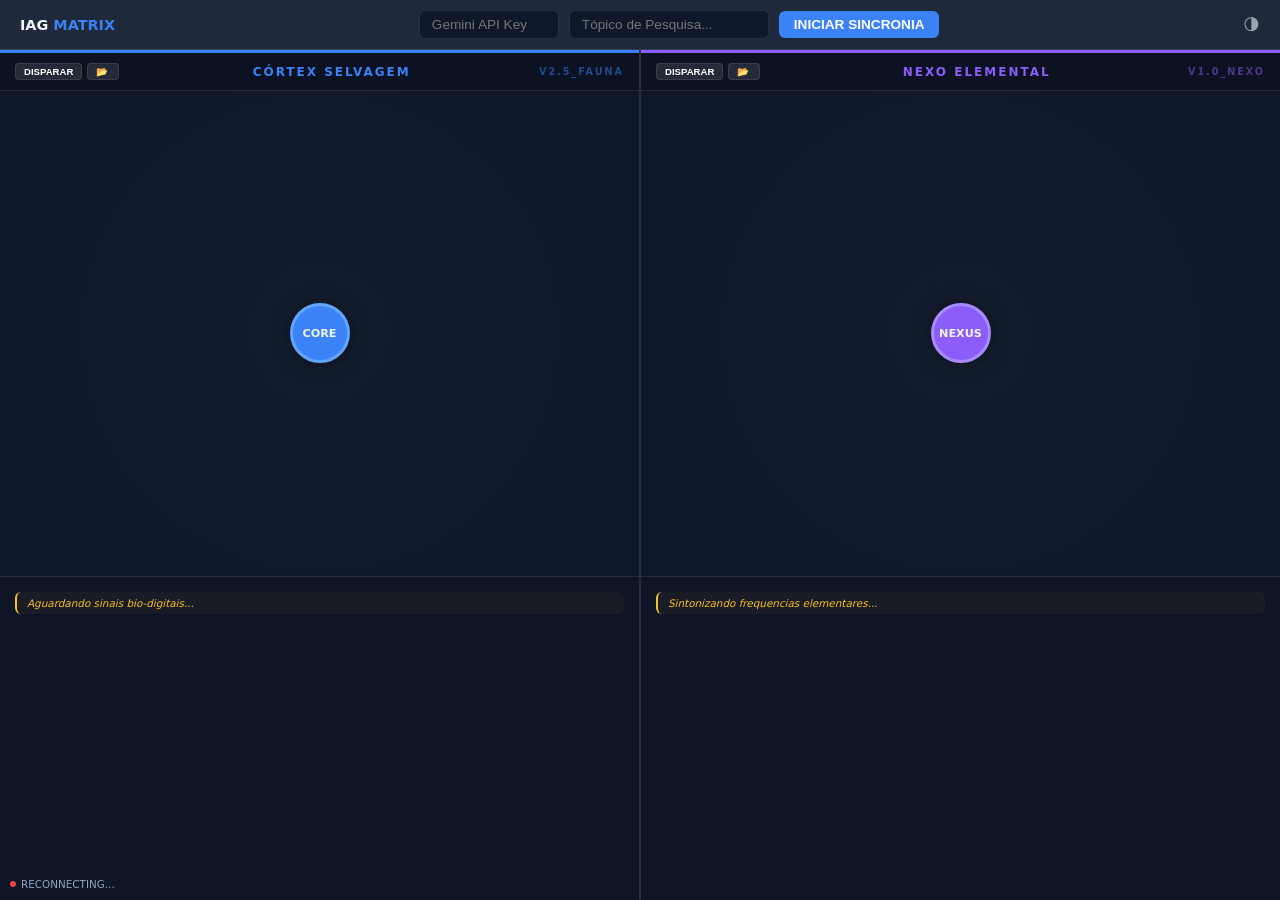
==== commit 1447e4cc: "feat: internet global (duckduckgo), modo perpetuo de evolucao e modo entrevista" ====
--- a/web/index.html
+++ b/web/index.html
@@ -43,7 +43,8 @@
             transition: all 0.3s;
         }
 
-        /* Top Control Panel */
+
+        /* Top Control Panel (Restaurado) */
         .header {
             background: var(--bg-panel);
             padding: 10px 20px;
@@ -126,10 +127,17 @@
         .graph-wrapper {
             flex: 1.5;
             position: relative;
-            background: radial-gradient(circle at center, rgba(30, 41, 59, 0.5) 0%, transparent 70%);
-        }
-        .graph-svg { width: 100%; height: 100%; position: absolute; top:0; left:0; pointer-events: none; }
+            background: radial-gradient(circle at center, rgba(30, 41, 59, 0.4) 0%, transparent 80%);
+        }
+        .graph-svg { width: 100%; height: 100%; position: absolute; top:0; left:0; }
         
+        .ring-decor {
+            fill: none;
+            stroke: var(--glass-border);
+            stroke-width: 1px;
+            opacity: 0.3;
+        }
+
         .central-node {
             position: absolute;
             top: 50%; left: 50%;
@@ -219,6 +227,67 @@
         }
         .dot { width: 6px; height: 6px; border-radius: 50%; background: #ef4444; }
         .dot.online { background: #10b981; box-shadow: 0 0 5px #10b981; }
+
+ 
+        /* Floating Interview Chat */
+        .interview-modal {
+            position: fixed;
+            background: var(--glass-bg);
+            backdrop-filter: blur(20px);
+            border: 1px solid var(--anim-primary);
+            border-radius: 12px;
+            width: 280px;
+            z-index: 2000;
+            display: none;
+            flex-direction: column;
+            box-shadow: 0 10px 30px rgba(0,0,0,0.5);
+            animation: fadeIn 0.3s ease-out;
+        }
+        .interview-header {
+            padding: 10px;
+            background: rgba(255,255,255,0.05);
+            border-bottom: 1px solid var(--glass-border);
+            display: flex;
+            justify-content: space-between;
+            align-items: center;
+            font-size: 0.8rem;
+            font-weight: bold;
+        }
+        .interview-body {
+            height: 180px;
+            overflow-y: auto;
+            padding: 10px;
+            font-size: 0.8rem;
+            display: flex;
+            flex-direction: column;
+            gap: 8px;
+        }
+        .interview-footer {
+            padding: 10px;
+            border-top: 1px solid var(--glass-border);
+            display: flex;
+            gap: 5px;
+        }
+        .interview-input {
+            flex: 1;
+            background: rgba(0,0,0,0.2);
+            border: 1px solid var(--glass-border);
+            color: #fff;
+            padding: 5px;
+            border-radius: 4px;
+            font-size: 0.75rem;
+        }
+        .interview-msg {
+            padding: 6px 10px;
+            border-radius: 10px;
+            max-width: 90%;
+            word-wrap: break-word;
+            font-size: 0.75rem;
+        }
+        .msg-user { background: rgba(59, 130, 246, 0.4); align-self: flex-end; border: 1px solid var(--anim-primary); color: #fff; }
+        .msg-agent { background: rgba(255, 255, 255, 0.1); align-self: flex-start; border: 1px solid var(--glass-border); color: #fff; }
+
+        @keyframes fadeIn { from { opacity: 0; transform: translateY(10px); } to { opacity: 1; transform: translateY(0); } }
 
     </style>
 </head>
@@ -289,11 +358,25 @@
         <span id="status-text">DISCONNECTED</span>
     </div>
 
+    <div id="interviewModal" class="interview-modal">
+        <div class="interview-header">
+            <span id="interviewTitle">Entrevista</span>
+            <button class="btn-micro" onclick="closeInterview()">X</button>
+        </div>
+        <div id="interviewBody" class="interview-body"></div>
+        <div class="interview-footer">
+            <input type="text" id="interviewInput" class="interview-input" placeholder="Pergunte algo..." onkeydown="if(event.key==='Enter') sendInterview()">
+            <button class="btn-micro" onclick="sendInterview()">➤</button>
+        </div>
+    </div>
+
     <script src="https://d3js.org/d3.v7.min.js"></script>
     <script>
         let ws = null;
         let agentsDict = { animals: {}, pokemons: {} };
         let uploads = { animals: null, pokemons: null };
+        let isMatrixRunning = false;
+        let currentCycle = 0;
 
         function toggleTheme() {
             const html = document.documentElement;
@@ -352,15 +435,22 @@
         }
 
         function handleMessage(msg) {
+            console.log("Recebido:", msg);
             if (msg.type === 'init') {
                 initSystem(msg.animals, 'animals', '#svg-animals', 'area-animals');
                 initSystem(msg.pokemons, 'pokemons', '#svg-pokemons', 'area-pokemons');
             } else if (msg.type === 'learning' || msg.type === 'learning_update') {
                 updateNode(msg.agent_id, msg.system, msg.proficiency || msg.new_proficiency, msg.type === 'learning');
-            } else if (msg.type === 'conversation') {
+            } else if (msg.type === 'conversation' || msg.type === 'system') {
+                if (msg.cycle) {
+                    currentCycle = msg.cycle;
+                    document.getElementById('topic').placeholder = `Ciclo de Evolução #${currentCycle}`;
+                }
                 addChat(msg);
             } else if (msg.type === 'refinement') {
                 addRefinement(msg);
+            } else if (msg.type === 'agent_response') {
+                handleAgentResponse(msg);
             }
         }
 
@@ -372,33 +462,56 @@
 
             const w = area.clientWidth;
             const h = area.clientHeight;
-            const radius = Math.min(w, h) * 0.35;
-
-            agents.forEach((agent, i) => {
-                agentsDict[systemName][agent.id] = agent;
-                const angle = (i / agents.length) * 2 * Math.PI;
-                const x = w/2 + radius * Math.cos(angle);
-                const y = h/2 + radius * Math.sin(angle);
-
-                // Line
-                svg.append("line")
-                    .attr("x1", w/2).attr("y1", h/2)
-                    .attr("x2", x).attr("y2", y)
-                    .attr("stroke", "rgba(255,255,255,0.05)")
-                    .attr("id", `link-${systemName}-${agent.id}`);
-
-                // Node
-                const node = document.createElement('div');
-                node.className = 'agent-node';
-                node.id = `node-${systemName}-${agent.id}`;
-                node.style.left = `${x}px`;
-                node.style.top = `${y}px`;
-                node.innerHTML = `
-                    <div class="node-prof" id="prof-${systemName}-${agent.id}">0%</div>
-                    <div class="node-emoji">${getEmoji(agent.animal, systemName)}</div>
-                    <div class="node-name">${agent.animal}</div>
-                `;
-                area.appendChild(node);
+            const midX = w / 2;
+            const midY = h / 2;
+            const minDim = Math.min(w, h);
+
+            // Background Decorative Rings (Scaled down)
+            [0.15, 0.32, 0.48].forEach(r => {
+                svg.append("circle")
+                    .attr("cx", midX).attr("cy", midY)
+                    .attr("r", minDim * r)
+                    .attr("class", "ring-decor");
+            });
+
+            // Split layers: Inner (6), Outer (Rest) - Scaled down
+            const layers = [
+                { items: agents.slice(0, 6), radius: minDim * 0.16 },
+                { items: agents.slice(6), radius: minDim * 0.33 }
+            ];
+
+            layers.forEach((layer, layerIdx) => {
+                const total = layer.items.length;
+                layer.items.forEach((agent, i) => {
+                    agentsDict[systemName][agent.id] = agent;
+                    const angle = (i / total) * 2 * Math.PI - (Math.PI / 2); // Start from top
+                    const x = midX + layer.radius * Math.cos(angle);
+                    const y = midY + layer.radius * Math.sin(angle);
+
+                    // Line from center
+                    svg.append("line")
+                        .attr("x1", midX).attr("y1", midY)
+                        .attr("x2", x).attr("y2", y)
+                        .attr("stroke", "rgba(255,255,255,0.02)")
+                        .attr("id", `link-${systemName}-${agent.id}`);
+
+                    // Node (Scaled down slightly)
+                    const node = document.createElement('div');
+                    node.className = 'agent-node';
+                    node.id = `node-${systemName}-${agent.id}`;
+                    node.style.left = `${x}px`;
+                    node.style.top = `${y}px`;
+                    node.style.width = layerIdx === 0 ? '42px' : '34px'; 
+                    node.style.height = layerIdx === 0 ? '42px' : '34px';
+                    
+                    node.innerHTML = `
+                        <div class="node-prof" id="prof-${systemName}-${agent.id}">0%</div>
+                        <div class="node-emoji">${getEmoji(agent.animal, systemName)}</div>
+                        <div class="node-name" style="font-size: ${layerIdx === 0 ? '0.6rem' : '0.5rem'}">${agent.animal}</div>
+                    `;
+                    node.onclick = (e) => openInterview(e, agent.id, agent.animal, systemName);
+                    area.appendChild(node);
+                });
             });
         }
 
@@ -407,7 +520,11 @@
             const profText = document.getElementById(`prof-${system}-${id}`);
             if (node) {
                 node.classList.toggle('active-learning', active);
-                if (prof !== undefined) profText.textContent = `${Math.round(prof * 100)}%`;
+                // Garantia contra proficiência nula ou elementos ausentes
+                if (profText) {
+                    const pValue = prof !== undefined ? prof : 0;
+                    profText.textContent = `${Math.round(pValue * 100)}%`;
+                }
             }
         }
 
@@ -419,7 +536,7 @@
             const bubble = document.createElement('div');
             bubble.className = `msg-bubble ${data.is_helper ? 'is-helper' : ''}`;
             bubble.innerHTML = `
-                <div class="msg-author">${getEmoji(data.from_agent, data.system)} ${data.from_agent}</div>
+                <div class="msg-author">${data.from_agent || 'SISTEMA'}</div>
                 <div>${data.message}</div>
             `;
             cont.appendChild(bubble);
@@ -437,31 +554,100 @@
         }
 
         function startLearning(targetSystem = null) {
-            const topic = document.getElementById('topic').value.trim();
+            const topicInput = document.getElementById('topic');
+            const topic = topicInput.value.trim();
             const key = document.getElementById('apiKey').value.trim();
+            const mainBtn = document.querySelector('.header .btn');
+
+            if (isMatrixRunning && !targetSystem) {
+                if (ws && ws.readyState === WebSocket.OPEN) {
+                    ws.send(JSON.stringify({ action: 'stop_learning', target_system: null }));
+                }
+                isMatrixRunning = false;
+                mainBtn.textContent = "INICIAR SINCRONIA";
+                mainBtn.style.background = "";
+                return;
+            }
+
             if (!topic && !targetSystem) return alert("Defina um tópico!");
-            
             const systems = targetSystem ? [targetSystem] : ['animals', 'pokemons'];
             
-            systems.forEach(sys => {
-                document.getElementById(`chat-${sys}`).innerHTML = '';
-            });
+            if (!targetSystem) {
+                isMatrixRunning = true;
+                mainBtn.textContent = "PARAR MATRIX";
+                mainBtn.style.background = "#ef4444";
+                currentCycle = 0;
+            }
 
             if (ws && ws.readyState === WebSocket.OPEN) {
                 systems.forEach(sys => {
+                    addChat({ system: sys, message: "📡 Comando de Evolução Perpétua enviado...", from_agent: "SISTEMA" });
                     ws.send(JSON.stringify({
                         action: 'start_learning',
-                        task: topic || (uploads[sys] ? "Processamento de Arquivo" : "Novo Ciclo"),
-                        content: uploads[sys] || `Iniciando sincronização profunda sobre ${topic}`,
+                        task: topic || "Auto-Evolução",
+                        content: uploads[sys] || `Expertise sobre ${topic}`,
                         api_keys: { gemini_key: key },
                         target_system: sys
                     }));
-                    // Limpa após envio se for individual
-                    if (targetSystem) {
-                        uploads[sys] = null;
-                        document.getElementById(`label-${sys}`).textContent = "";
-                    }
                 });
+            } else {
+                alert("Conexão WebSocket perdida.");
+            }
+        }
+
+        let currentAgent = null;
+        function openInterview(event, id, animal, system) {
+            currentAgent = { id, animal, system };
+            const modal = document.getElementById('interviewModal');
+            document.getElementById('interviewTitle').textContent = `Entrevistando: ${animal}`;
+            document.getElementById('interviewBody').innerHTML = '';
+            
+            // Posicionar modal perto do clique
+            modal.style.left = `${event.clientX + 10}px`;
+            modal.style.top = `${event.clientY - 50}px`;
+            modal.style.display = 'flex';
+            
+            addInterviewMsg(`🐾 Olá! Eu sou o ${animal}. O que você deseja me perguntar sobre nossa missão ou programação?`, 'agent'); // Fallback local
+        }
+
+        function closeInterview() {
+            document.getElementById('interviewModal').style.display = 'none';
+            currentAgent = null;
+        }
+
+        function sendInterview() {
+            const input = document.getElementById('interviewInput');
+            const msg = input.value.trim();
+            if (!msg || !currentAgent) return;
+
+            addInterviewMsg(msg, 'user');
+            input.value = '';
+
+            if (ws && ws.readyState === WebSocket.OPEN) {
+                ws.send(JSON.stringify({
+                    action: 'direct_chat',
+                    agent_id: currentAgent.id,
+                    system: currentAgent.system,
+                    message: msg,
+                    api_keys: { gemini_key: document.getElementById('apiKey').value.trim() }
+                }));
+            }
+        }
+
+        function addInterviewMsg(text, sender) {
+            const body = document.getElementById('interviewBody');
+            const div = document.createElement('div');
+            div.className = `interview-msg msg-${sender}`;
+            div.textContent = text;
+            body.appendChild(div);
+            body.scrollTop = body.scrollHeight;
+        }
+
+        function handleAgentResponse(data) {
+            if (currentAgent && currentAgent.id === data.agent_id) {
+                addInterviewMsg(data.message, 'agent');
+            } else {
+                addChat({ ...data, from_agent: `[ENTREVISTA] ${data.animal}`, is_helper: false });
             }
         }
 
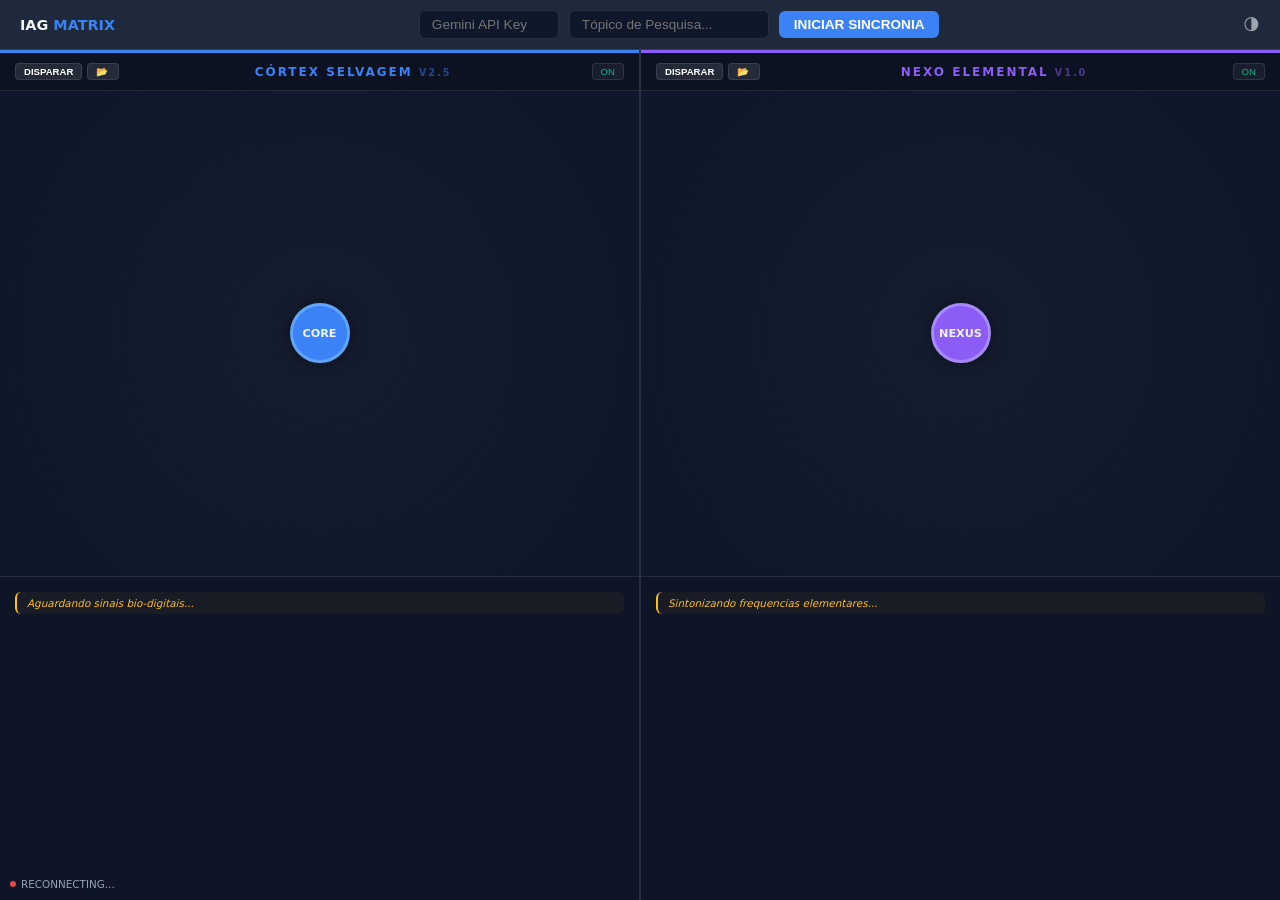
==== commit fe54d163: "feat: Power Control System v2.7 - Real Web Scraping, Data Flow Sparks, and HD Persistence" ====
--- a/web/index.html
+++ b/web/index.html
@@ -106,6 +106,10 @@
             background: var(--bg-main);
             position: relative;
             overflow: hidden;
+            transition: filter 0.5s cubic-bezier(0.4, 0, 0.2, 1);
+        }
+        .system-column.off {
+            filter: brightness(0.5);
         }
 
         .system-header {
@@ -180,6 +184,57 @@
             position: absolute; top: -10px; background: #10b981; color: white;
             padding: 1px 4px; border-radius: 8px; font-size: 0.55rem; font-weight: bold;
         }
+
+        /* Power Controls */
+        .power-btn-system {
+            background: rgba(255,255,255,0.05);
+            border: 1px solid var(--glass-border);
+            color: #10b981;
+            padding: 2px 8px;
+            border-radius: 4px;
+            font-size: 0.6rem;
+            cursor: pointer;
+            transition: all 0.2s;
+            margin-left: 10px;
+        }
+        .power-btn-system.off { color: #ef4444; border-color: #ef4444; }
+
+        .agent-node.inactive {
+            opacity: 0.25;
+            filter: grayscale(1);
+            pointer-events: auto;
+        }
+        .node-power-indicator {
+            position: absolute; bottom: 0; right: 0;
+            width: 10px; height: 10px;
+            border-radius: 50%;
+            background: #10b981;
+            border: 2px solid var(--bg-panel);
+        }
+        .agent-node.inactive .node-power-indicator { background: #ef4444; }
+
+        /* Data Flow Sparks */
+        .spark-particle {
+            fill: #3b82f6; 
+            filter: drop-shadow(0 0 5px #3b82f6);
+            pointer-events: none;
+        }
+
+        /* Tópicos e Blocos de Código (Matrix Theme) */
+        .msg-bubble h3 { font-size: 0.85rem; color: #3b82f6; margin: 8px 0 4px 0; border-bottom: 1px solid rgba(59, 130, 246, 0.2); }
+        .msg-bubble pre { 
+            background: rgba(0, 0, 0, 0.3); 
+            border: 1px solid #3b82f6; 
+            border-radius: 4px; 
+            padding: 8px; 
+            margin: 8px 0; 
+            font-family: 'Courier New', Courier, monospace; 
+            color: #60a5fa; 
+            overflow-x: auto; 
+            font-size: 0.7rem;
+            box-shadow: inset 0 0 10px rgba(59, 130, 246, 0.1);
+        }
+        .msg-bubble code { color: #93c5fd; }
 
         /* Chat Panels */
         .chat-panel {
@@ -314,8 +369,8 @@
                     </label>
                     <span id="label-animals" style="font-size: 0.6rem; color: #10b981; max-width: 60px; overflow: hidden; text-overflow: ellipsis; white-space: nowrap;"></span>
                 </div>
-                <span>Córtex Selvagem</span>
-                <span style="font-size: 0.6rem; opacity: 0.5;">v2.5_fauna</span>
+                <span>CÓRTEX SELVAGEM <small style="opacity:0.5; font-size: 0.6rem;">v2.5</small></span>
+                <button class="power-btn-system" id="btn-pwr-animals" onclick="toggleSystemPower('animals')">ON</button>
             </div>
             <div class="graph-wrapper" id="area-animals">
                 <svg class="graph-svg" id="svg-animals"></svg>
@@ -338,8 +393,8 @@
                     </label>
                     <span id="label-pokemons" style="font-size: 0.6rem; color: #a78bfa; max-width: 60px; overflow: hidden; text-overflow: ellipsis; white-space: nowrap;"></span>
                 </div>
-                <span>Nexo Elemental</span>
-                <span style="font-size: 0.6rem; opacity: 0.5;">v1.0_nexo</span>
+                <span>NEXO ELEMENTAL <small style="opacity:0.5; font-size: 0.6rem;">v1.0</small></span>
+                <button class="power-btn-system" id="btn-pwr-pokemons" onclick="toggleSystemPower('pokemons')">ON</button>
             </div>
             <div class="graph-wrapper" id="area-pokemons">
                 <svg class="graph-svg" id="svg-pokemons"></svg>
@@ -360,7 +415,10 @@
 
     <div id="interviewModal" class="interview-modal">
         <div class="interview-header">
-            <span id="interviewTitle">Entrevista</span>
+            <div style="display: flex; align-items: center; gap: 8px;">
+                <span id="interviewTitle">Entrevista</span>
+                <button id="btn-pwr-chat" class="power-btn-system" style="margin: 0; padding: 1px 6px; font-size: 0.55rem;">ON</button>
+            </div>
             <button class="btn-micro" onclick="closeInterview()">X</button>
         </div>
         <div id="interviewBody" class="interview-body"></div>
@@ -439,6 +497,20 @@
             if (msg.type === 'init') {
                 initSystem(msg.animals, 'animals', '#svg-animals', 'area-animals');
                 initSystem(msg.pokemons, 'pokemons', '#svg-pokemons', 'area-pokemons');
+                
+                // Aplicar estado persistido dos sistemas
+                if (msg.systems_active) {
+                    Object.keys(msg.systems_active).forEach(sys => {
+                        const active = msg.systems_active[sys];
+                        const btn = document.getElementById(`btn-pwr-${sys}`);
+                        const column = document.querySelector(`.${sys}-side`);
+                        if (btn) {
+                            btn.classList.toggle('off', !active);
+                            btn.textContent = active ? "ON" : "OFF";
+                        }
+                        if (column) column.classList.toggle('off', !active);
+                    });
+                }
             } else if (msg.type === 'learning' || msg.type === 'learning_update') {
                 updateNode(msg.agent_id, msg.system, msg.proficiency || msg.new_proficiency, msg.type === 'learning');
             } else if (msg.type === 'conversation' || msg.type === 'system') {
@@ -449,6 +521,25 @@
                 addChat(msg);
             } else if (msg.type === 'refinement') {
                 addRefinement(msg);
+            } else if (msg.type === 'agent_status') {
+                const node = document.getElementById(`node-${msg.system}-${msg.agent_id}`);
+                if (node) node.classList.toggle('inactive', !msg.active);
+            } else if (msg.type === 'data_flow') {
+                if (msg.active) {
+                    startDataFlow(msg.agent_id, msg.system);
+                } else {
+                    stopDataFlow(msg.agent_id, msg.system);
+                }
+            } else if (msg.type === 'system_status') {
+                const btn = document.getElementById(`btn-pwr-${msg.system}`);
+                const column = document.querySelector(`.${msg.system}-side`);
+                if (btn) {
+                    btn.classList.toggle('off', !msg.active);
+                    btn.textContent = msg.active ? "ON" : "OFF";
+                }
+                if (column) {
+                    column.classList.toggle('off', !msg.active);
+                }
             } else if (msg.type === 'agent_response') {
                 handleAgentResponse(msg);
             }
@@ -498,6 +589,8 @@
                     // Node (Scaled down slightly)
                     const node = document.createElement('div');
                     node.className = 'agent-node';
+                    if (agent.active === false) node.classList.add('inactive');
+                    
                     node.id = `node-${systemName}-${agent.id}`;
                     node.style.left = `${x}px`;
                     node.style.top = `${y}px`;
@@ -508,8 +601,16 @@
                         <div class="node-prof" id="prof-${systemName}-${agent.id}">0%</div>
                         <div class="node-emoji">${getEmoji(agent.animal, systemName)}</div>
                         <div class="node-name" style="font-size: ${layerIdx === 0 ? '0.6rem' : '0.5rem'}">${agent.animal}</div>
+                        <div class="node-power-indicator"></div>
                     `;
-                    node.onclick = (e) => openInterview(e, agent.id, agent.animal, systemName);
+                    node.onclick = (e) => {
+                        // Se clicar com ALT, desliga/liga o agente
+                        if (e.altKey) {
+                            toggleAgentPower(systemName, agent.id);
+                        } else {
+                            openInterview(e, agent.id, agent.animal, systemName);
+                        }
+                    };
                     area.appendChild(node);
                 });
             });
@@ -599,8 +700,19 @@
         function openInterview(event, id, animal, system) {
             currentAgent = { id, animal, system };
             const modal = document.getElementById('interviewModal');
+            const btnChat = document.getElementById('btn-pwr-chat');
+            const node = document.getElementById(`node-${system}-${id}`);
+            
             document.getElementById('interviewTitle').textContent = `Entrevistando: ${animal}`;
             document.getElementById('interviewBody').innerHTML = '';
+
+            // Sincronizar estado inicial do botão no chat
+            if (btnChat && node) {
+                const isActive = !node.classList.contains('inactive');
+                btnChat.classList.toggle('off', !isActive);
+                btnChat.textContent = isActive ? "ON" : "OFF";
+                btnChat.onclick = () => toggleAgentPower(system, id);
+            }
             
             // Posicionar modal perto do clique
             modal.style.left = `${event.clientX + 10}px`;
@@ -643,6 +755,18 @@
             body.scrollTop = body.scrollHeight;
         }
 
+        function toggleSystemPower(system) {
+            if (ws && ws.readyState === WebSocket.OPEN) {
+                ws.send(JSON.stringify({ action: 'toggle_system', system: system }));
+            }
+        }
+
+        function toggleAgentPower(system, id) {
+            if (ws && ws.readyState === WebSocket.OPEN) {
+                ws.send(JSON.stringify({ action: 'toggle_agent', system: system, agent_id: id }));
+            }
+        }
+
         function handleAgentResponse(data) {
             if (currentAgent && currentAgent.id === data.agent_id) {
                 addInterviewMsg(data.message, 'agent');
@@ -651,6 +775,72 @@
             }
         }
 
+        const flowIntervals = {};
+
+        function startDataFlow(agentId, system) {
+            const key = `${system}-${agentId}`;
+            if (flowIntervals[key]) return;
+
+            const svg = d3.select(system === 'animals' ? '#svg-animals' : '#svg-pokemons');
+            const line = svg.select(`#link-${system}-${agentId}`);
+            if (line.empty()) return;
+
+            const xOrigin = +line.attr('x1');
+            const yOrigin = +line.attr('y1');
+            const xDest = +line.attr('x2');
+            const yDest = +line.attr('y2');
+
+            flowIntervals[key] = setInterval(() => {
+                const dot = svg.append('circle')
+                    .attr('class', 'spark-particle')
+                    .attr('r', 2)
+                    .attr('cx', xOrigin)
+                    .attr('cy', yOrigin);
+
+                dot.transition()
+                    .duration(1200)
+                    .attr('cx', xDest)
+                    .attr('cy', yDest)
+                    .on('end', function() {
+                        d3.select(this)
+                            .transition()
+                            .duration(1200)
+                            .attr('cx', xOrigin)
+                            .attr('cy', yOrigin)
+                            .remove();
+                    });
+            }, 300);
+        }
+
+        function stopDataFlow(agentId, system) {
+            const key = `${system}-${agentId}`;
+            if (flowIntervals[key]) {
+                clearInterval(flowIntervals[key]);
+                delete flowIntervals[key];
+            }
+        }
+
+        function addChat(msg) {
+            const side = msg.system === 'animals' ? 'animals' : 'pokemons';
+            const logs = document.getElementById(`logs-${side}`);
+            if (!logs) return;
+
+            const bubble = document.createElement('div');
+            bubble.className = `msg-bubble ${msg.is_helper ? 'is-helper' : ''}`;
+            
+            let content = msg.message;
+            content = content.replace(/### (.*?)\n/g, '<h3>$1</h3>');
+            content = content.replace(/```(.*?)\n([\s\S]*?)```/g, '<pre><code>$2</code></pre>');
+            content = content.replace(/\* (.*?)\n/g, '• $1<br>');
+
+            bubble.innerHTML = `
+                <div class="msg-author">${msg.from_agent || 'SISTEMA'}</div>
+                <div class="msg-text">${content}</div>
+            `;
+            logs.appendChild(bubble);
+            logs.scrollTop = logs.scrollHeight;
+        }
+
         window.onload = () => { connect(); };
     </script>
 </body>
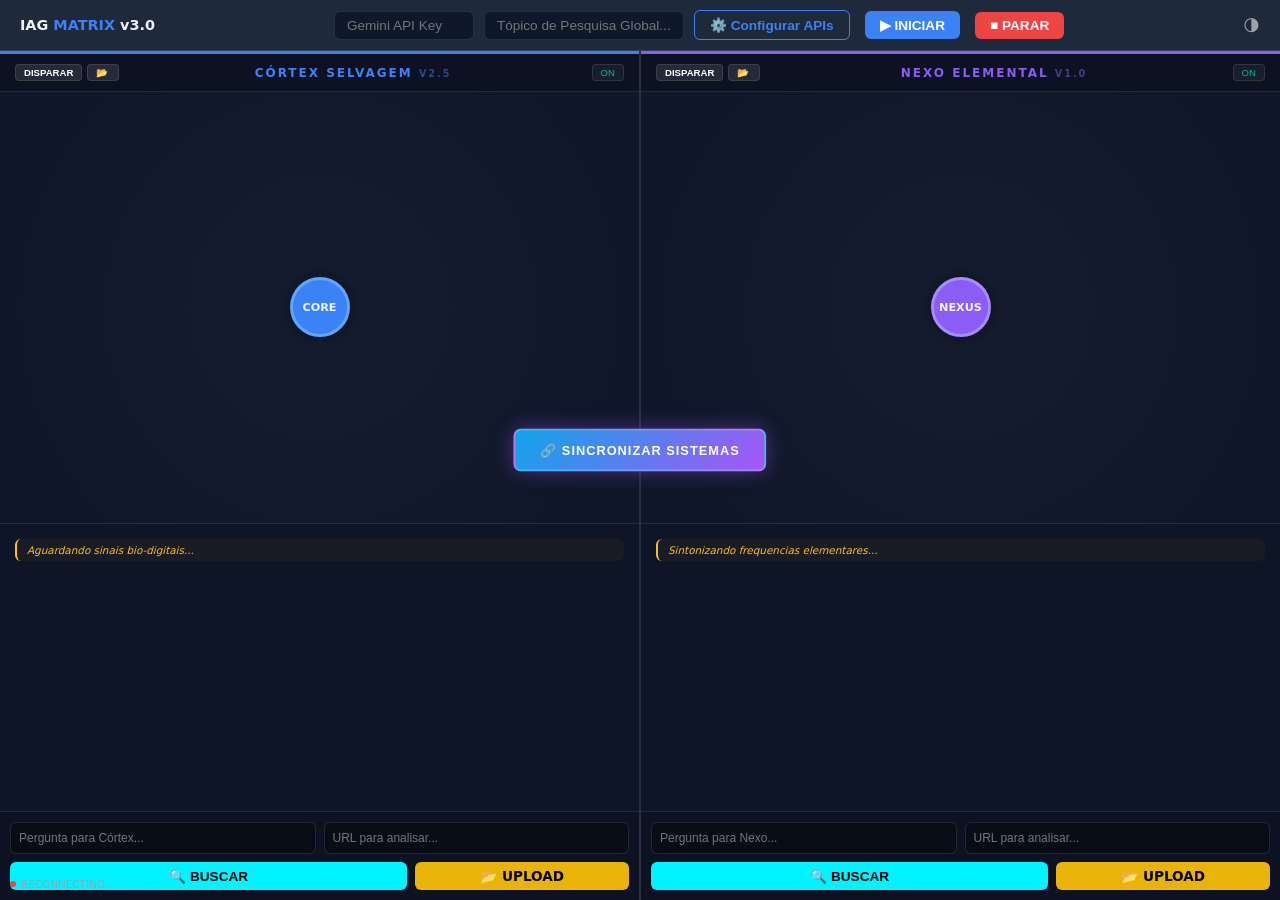
==== commit 9100d432: "feat: Matrix v3.0 Final - Premium Nexus (Duo-Rings, API Matrix, Global Sync & Bugfixes)" ====
--- a/web/index.html
+++ b/web/index.html
@@ -18,6 +18,7 @@
             --box-shadow: rgba(0,0,0,0.4);
             --anim-primary: #3b82f6;
             --poke-primary: #8b5cf6;
+            --neon-green: #10b981;
             --glass-border: rgba(255, 255, 255, 0.1);
             --glass-bg: rgba(30, 41, 59, 0.7);
         }
@@ -73,8 +74,55 @@
             cursor: pointer;
             font-weight: 600;
             font-size: 0.85rem;
-        }
-        .btn:hover { filter: brightness(1.2); }
+            transition: all 0.3s;
+        }
+        .btn:hover { filter: brightness(1.2); transform: translateY(-1px); }
+        .btn.btn-stop { background: #ef4444; margin-left: 5px; }
+
+        /* Sync Button Central (Fusion Ring design) */
+        .fusion-center {
+            position: absolute;
+            top: 50%; left: 50%;
+            transform: translate(-50%, -50%);
+            z-index: 200;
+        }
+        .btn-sync {
+            background: linear-gradient(135deg, #0ea5e9, #a855f7);
+            color: white;
+            border: 2px solid rgba(255,255,255,0.2);
+            padding: 12px 25px;
+            border-radius: 8px;
+            font-weight: 900;
+            cursor: pointer;
+            box-shadow: 0 0 20px rgba(168, 85, 247, 0.4);
+            transition: all 0.4s;
+            text-transform: uppercase;
+            letter-spacing: 1px;
+            font-size: 0.8rem;
+        }
+        .btn-sync:hover { transform: scale(1.1); box-shadow: 0 0 40px rgba(168, 85, 247, 0.6); }
+
+        /* Panel Bottom Controls */
+        .panel-footer {
+            background: rgba(0,0,0,0.2);
+            padding: 10px;
+            display: flex;
+            flex-direction: column;
+            gap: 8px;
+            border-top: 1px solid var(--glass-border);
+        }
+        .control-row { display: flex; gap: 8px; }
+        .control-row input {
+            flex: 1;
+            background: rgba(0,0,0,0.3);
+            border: 1px solid var(--glass-border);
+            color: white;
+            padding: 8px;
+            border-radius: 6px;
+            font-size: 0.75rem;
+        }
+        .btn-search { background: #00f3ff; color: black; font-weight: 900; }
+        .btn-upload { background: #eab308; color: black; font-weight: 900; }
 
         .btn-micro {
             background: rgba(255,255,255,0.1);
@@ -130,8 +178,11 @@
         /* Graph Area */
         .graph-wrapper {
             flex: 1.5;
-            position: relative;
+            position: relative; /* ESSENCIAL PARA POSICIONAR OS NÓS HTML */
             background: radial-gradient(circle at center, rgba(30, 41, 59, 0.4) 0%, transparent 80%);
+            display: flex;
+            align-items: center;
+            justify-content: center;
         }
         .graph-svg { width: 100%; height: 100%; position: absolute; top:0; left:0; }
         
@@ -161,6 +212,7 @@
             transform: translate(-50%, -50%);
             width: 44px; height: 44px;
             background: var(--bg-panel);
+            backdrop-filter: blur(10px);
             border: 2px solid var(--glass-border);
             border-radius: 50%;
             display: flex; flex-direction: column; align-items: center; justify-content: center;
@@ -168,21 +220,38 @@
             z-index: 5;
             cursor: pointer;
         }
-        .agent-node:hover { transform: translate(-50%, -50%) scale(1.2); z-index: 20; border-color: white; }
+        .agent-node:hover { transform: translate(-50%, -50%) scale(1.15); z-index: 20; border-color: white; }
         .agent-node.active-learning { border-width: 3px; animation: glow 1.5s infinite alternate; }
-        .animals-side .agent-node.active-learning { border-color: var(--anim-primary); box-shadow: 0 0 15px var(--anim-primary); }
-        .pokemons-side .agent-node.active-learning { border-color: var(--poke-primary); box-shadow: 0 0 15px var(--poke-primary); }
+        .agent-node.inactive { opacity: 0.25; filter: grayscale(1); }
+
+        .agent-toggle-btn {
+            position: absolute;
+            bottom: -5px;
+            width: 16px;
+            height: 16px;
+            border-radius: 50%;
+            background: #10b981;
+            border: 2px solid var(--bg-main);
+            cursor: pointer;
+            z-index: 10;
+            transition: all 0.2s;
+            box-shadow: 0 0 5px rgba(16, 185, 129, 0.4);
+        }
+        .agent-node.inactive .agent-toggle-btn {
+            background: #ef4444;
+            box-shadow: 0 0 5px rgba(239, 68, 68, 0.4);
+        }
 
         @keyframes glow { from { opacity: 0.7; } to { opacity: 1; } }
 
         .node-emoji { font-size: 1.2rem; }
         .node-name {
-            position: absolute; bottom: -18px; font-size: 0.6rem; color: var(--text-muted);
+            position: absolute; bottom: -20px; font-size: 0.6rem; color: var(--text-muted);
             white-space: nowrap; pointer-events: none;
         }
         .node-prof {
-            position: absolute; top: -10px; background: #10b981; color: white;
-            padding: 1px 4px; border-radius: 8px; font-size: 0.55rem; font-weight: bold;
+            position: absolute; top: -12px; background: var(--neon-green); color: black;
+            padding: 1px 4px; border-radius: 8px; font-size: 0.55rem; font-weight: 900;
         }
 
         /* Power Controls */
@@ -198,20 +267,6 @@
             margin-left: 10px;
         }
         .power-btn-system.off { color: #ef4444; border-color: #ef4444; }
-
-        .agent-node.inactive {
-            opacity: 0.25;
-            filter: grayscale(1);
-            pointer-events: auto;
-        }
-        .node-power-indicator {
-            position: absolute; bottom: 0; right: 0;
-            width: 10px; height: 10px;
-            border-radius: 50%;
-            background: #10b981;
-            border: 2px solid var(--bg-panel);
-        }
-        .agent-node.inactive .node-power-indicator { background: #ef4444; }
 
         /* Data Flow Sparks */
         .spark-particle {
@@ -289,13 +344,13 @@
             position: fixed;
             background: var(--glass-bg);
             backdrop-filter: blur(20px);
-            border: 1px solid var(--anim-primary);
+            border: 2px solid var(--anim-primary);
             border-radius: 12px;
-            width: 280px;
-            z-index: 2000;
+            width: 320px;
+            z-index: 5000; /* Prioridade máxima */
             display: none;
             flex-direction: column;
-            box-shadow: 0 10px 30px rgba(0,0,0,0.5);
+            box-shadow: 0 10px 40px rgba(0,0,0,0.8);
             animation: fadeIn 0.3s ease-out;
         }
         .interview-header {
@@ -342,21 +397,57 @@
         .msg-user { background: rgba(59, 130, 246, 0.4); align-self: flex-end; border: 1px solid var(--anim-primary); color: #fff; }
         .msg-agent { background: rgba(255, 255, 255, 0.1); align-self: flex-start; border: 1px solid var(--glass-border); color: #fff; }
 
-        @keyframes fadeIn { from { opacity: 0; transform: translateY(10px); } to { opacity: 1; transform: translateY(0); } }
+        /* API Configuration Modal */
+        .api-modal {
+            position: fixed;
+            top: 50%; left: 50%;
+            transform: translate(-50%, -50%);
+            background: #1e293b;
+            border: 2px solid #3b82f6;
+            border-radius: 12px;
+            width: 450px;
+            padding: 20px;
+            z-index: 3000;
+            display: none;
+            box-shadow: 0 0 30px rgba(59, 130, 246, 0.4);
+        }
+        .api-modal-header { display: flex; justify-content: space-between; align-items: center; margin-bottom: 20px; }
+        .api-row { display: flex; align-items: center; gap: 10px; margin-bottom: 15px; }
+        .api-row label { flex: 1; font-size: 0.85rem; }
+        .api-row input[type="text"], .api-row input[type="password"] {
+            flex: 2; background: rgba(0,0,0,0.3); border: 1px solid var(--glass-border);
+            color: white; padding: 6px; border-radius: 4px; font-size: 0.8rem;
+        }
+        .api-row .checkbox-group { display: flex; align-items: center; gap: 5px; font-size: 0.75rem; }
+
+        /* Log Colors */
+        .msg-system-info { color: #00f3ff; }
+        .msg-system-success { color: #10b981; }
+        .msg-system-error { color: #ef4444; font-weight: bold; }
+        .msg-system-warning { color: #f59e0b; }
+
+        @keyframes fadeIn { from { opacity: 0; transform: translate(-50%, -45%); } to { opacity: 1; transform: translate(-50%, -50%); } }
 
     </style>
 </head>
 <body>
 
     <header class="header">
-        <div style="font-weight: 900; font-size: 0.9rem;">IAG <span style="color:var(--anim-primary)">MATRIX</span></div>
+        <div style="font-weight: 900; font-size: 0.9rem;">IAG <span style="color:var(--anim-primary)">MATRIX</span> v3.0</div>
         <div class="input-group">
             <input type="password" id="apiKey" placeholder="Gemini API Key" style="width: 140px;">
-            <input type="text" id="topic" placeholder="Tópico de Pesquisa..." style="width: 200px;">
-            <button class="btn" onclick="startLearning()">INICIAR SINCRONIA</button>
+            <input type="text" id="topic" placeholder="Tópico de Pesquisa Global..." style="width: 200px;">
+            <button class="btn" onclick="openApiModal()" style="background: transparent; border: 1px solid var(--anim-primary); color: var(--anim-primary); margin-right: 5px;">⚙️ Configurar APIs</button>
+            <button class="btn" onclick="startLearning()">▶ INICIAR</button>
+            <button class="btn btn-stop" onclick="stopMatrix()">■ PARAR</button>
         </div>
         <div onclick="toggleTheme()" style="cursor:pointer; opacity: 0.6;">🌗</div>
     </header>
+
+    <!-- Fusion Button Center -->
+    <div class="fusion-center">
+        <button class="btn-sync" onclick="syncSystems()">🔗 SINCRONIZAR SISTEMAS</button>
+    </div>
 
     <main class="main-dashboard">
         <!-- Lado dos Animais -->
@@ -381,6 +472,18 @@
                     <div class="refinement-note">Aguardando sinais bio-digitais...</div>
                 </div>
             </div>
+            <div class="panel-footer">
+                <div class="control-row">
+                    <input type="text" id="query-animals" placeholder="Pergunta para Córtex...">
+                    <input type="text" id="url-animals" placeholder="URL para analisar...">
+                </div>
+                <div class="control-row">
+                    <button class="btn btn-search" style="flex:2" onclick="panelSearch('animals')">🔍 BUSCAR</button>
+                    <label class="btn btn-upload" style="flex:1; display: flex; align-items: center; justify-content: center; cursor: pointer;">
+                        📂 UPLOAD <input type="file" id="file-animals" hidden onchange="handleFile(event, 'animals')">
+                    </label>
+                </div>
+            </div>
         </section>
 
         <!-- Lado dos Pokemons -->
@@ -405,6 +508,18 @@
                     <div class="refinement-note">Sintonizando frequencias elementares...</div>
                 </div>
             </div>
+            <div class="panel-footer">
+                <div class="control-row">
+                    <input type="text" id="query-pokemons" placeholder="Pergunta para Nexo...">
+                    <input type="text" id="url-pokemons" placeholder="URL para analisar...">
+                </div>
+                <div class="control-row">
+                    <button class="btn btn-search" style="flex:2; background: #00f3ff;" onclick="panelSearch('pokemons')">🔍 BUSCAR</button>
+                    <label class="btn btn-upload" style="flex:1; display: flex; align-items: center; justify-content: center; cursor: pointer;">
+                        📂 UPLOAD <input type="file" id="file-pokemons" hidden onchange="handleFile(event, 'pokemons')">
+                    </label>
+                </div>
+            </div>
         </section>
     </main>
 
@@ -413,10 +528,37 @@
         <span id="status-text">DISCONNECTED</span>
     </div>
 
+    <div id="apiModal" class="api-modal">
+        <div class="api-modal-header">
+            <h3 style="font-size: 1rem;">⚙️ Configuração de APIs de IA</h3>
+            <button class="btn-micro" onclick="closeApiModal()">X</button>
+        </div>
+        <div class="api-row">
+            <label>🤖 Google Gemini</label>
+            <input type="password" id="api-gemini" placeholder="Cole sua API Key aqui">
+            <div class="checkbox-group"><input type="checkbox" id="api-gemini-active" checked> Ativo</div>
+        </div>
+        <div class="api-row">
+            <label>🧠 OpenAI GPT-4</label>
+            <input type="password" id="api-openai" placeholder="sk-...">
+            <div class="checkbox-group"><input type="checkbox" id="api-openai-active"> Ativo</div>
+        </div>
+        <div class="api-row">
+            <label>🎯 Anthropic Claude</label>
+            <input type="password" id="api-anthropic" placeholder="sk-ant-...">
+            <div class="checkbox-group"><input type="checkbox" id="api-anthropic-active"> Ativo</div>
+        </div>
+        <div class="api-row">
+            <label>🎆 Hugging Face</label>
+            <input type="password" id="api-hugging" placeholder="hf_...">
+            <div class="checkbox-group"><input type="checkbox" id="api-hugging-active"> Ativo</div>
+        </div>
+        <button class="btn" style="width: 100%; margin-top: 10px;" onclick="saveApiConfigs()">💾 SALVAR CONFIGURAÇÕES</button>
+    </div>
     <div id="interviewModal" class="interview-modal">
         <div class="interview-header">
             <div style="display: flex; align-items: center; gap: 8px;">
-                <span id="interviewTitle">Entrevista</span>
+                <span id="interviewTitle">Comunicação</span>
                 <button id="btn-pwr-chat" class="power-btn-system" style="margin: 0; padding: 1px 6px; font-size: 0.55rem;">ON</button>
             </div>
             <button class="btn-micro" onclick="closeInterview()">X</button>
@@ -495,10 +637,9 @@
         function handleMessage(msg) {
             console.log("Recebido:", msg);
             if (msg.type === 'init') {
-                initSystem(msg.animals, 'animals', '#svg-animals', 'area-animals');
-                initSystem(msg.pokemons, 'pokemons', '#svg-pokemons', 'area-pokemons');
+                initGraph(msg.animals, 'animals', '#svg-animals', 'area-animals');
+                initGraph(msg.pokemons, 'pokemons', '#svg-pokemons', 'area-pokemons');
                 
-                // Aplicar estado persistido dos sistemas
                 if (msg.systems_active) {
                     Object.keys(msg.systems_active).forEach(sys => {
                         const active = msg.systems_active[sys];
@@ -545,75 +686,86 @@
             }
         }
 
-        function initSystem(agents, systemName, svgId, areaId) {
+        function initGraph(agents, sysName, svgId, areaId) {
             const area = document.getElementById(areaId);
             const svg = d3.select(svgId);
-            svg.selectAll("*").remove();
-            area.querySelectorAll('.agent-node').forEach(n => n.remove());
-
-            const w = area.clientWidth;
-            const h = area.clientHeight;
+            
+            // Garantir dimensões robustas
+            const rect = area.getBoundingClientRect();
+            let w = rect.width || area.clientWidth;
+            let h = rect.height || area.clientHeight;
+            
+            // Fallback para evitar amontoamento (0,0) se renderização ainda não ocorreu
+            if (w < 100) {
+                console.warn(`[GRAPH] Dimensões inválidas para ${sysName}, tentando novamente em 200ms...`);
+                setTimeout(() => initGraph(agents, sysName, svgId, areaId), 200);
+                return;
+            }
+
             const midX = w / 2;
             const midY = h / 2;
             const minDim = Math.min(w, h);
 
-            // Background Decorative Rings (Scaled down)
-            [0.15, 0.32, 0.48].forEach(r => {
+            svg.selectAll("*").remove();
+            area.querySelectorAll('.agent-node').forEach(n => n.remove());
+
+            // Background Decorative Rings (v2.5 pattern)
+            [0.18, 0.35, 0.52].forEach(r => {
                 svg.append("circle")
                     .attr("cx", midX).attr("cy", midY)
-                    .attr("r", minDim * r)
-                    .attr("class", "ring-decor");
+                    .attr("r", minDim * r * 0.7)
+                    .attr("stroke", "rgba(255,255,255,0.03)")
+                    .attr("fill", "none");
             });
 
-            // Split layers: Inner (6), Outer (Rest) - Scaled down
+            // Split layers: Inner (6), Outer (Rest) - Aumentando raios para evitar amontoamento
             const layers = [
-                { items: agents.slice(0, 6), radius: minDim * 0.16 },
-                { items: agents.slice(6), radius: minDim * 0.33 }
+                { items: agents.slice(0, 6), radius: minDim * 0.25 },
+                { items: agents.slice(6), radius: minDim * 0.45 }
             ];
 
             layers.forEach((layer, layerIdx) => {
                 const total = layer.items.length;
                 layer.items.forEach((agent, i) => {
-                    agentsDict[systemName][agent.id] = agent;
-                    const angle = (i / total) * 2 * Math.PI - (Math.PI / 2); // Start from top
+                    const angle = (i / total) * 2 * Math.PI - (Math.PI / 2);
                     const x = midX + layer.radius * Math.cos(angle);
                     const y = midY + layer.radius * Math.sin(angle);
 
-                    // Line from center
                     svg.append("line")
                         .attr("x1", midX).attr("y1", midY)
                         .attr("x2", x).attr("y2", y)
-                        .attr("stroke", "rgba(255,255,255,0.02)")
-                        .attr("id", `link-${systemName}-${agent.id}`);
-
-                    // Node (Scaled down slightly)
+                        .attr("stroke", "rgba(255,255,255,0.04)")
+                        .attr("id", `link-${sysName}-${agent.id}`);
+
                     const node = document.createElement('div');
                     node.className = 'agent-node';
                     if (agent.active === false) node.classList.add('inactive');
                     
-                    node.id = `node-${systemName}-${agent.id}`;
+                    node.id = `node-${sysName}-${agent.id}`;
                     node.style.left = `${x}px`;
                     node.style.top = `${y}px`;
-                    node.style.width = layerIdx === 0 ? '42px' : '34px'; 
-                    node.style.height = layerIdx === 0 ? '42px' : '34px';
+                    node.style.width = layerIdx === 0 ? '44px' : '36px'; 
+                    node.style.height = layerIdx === 0 ? '44px' : '36px';
                     
                     node.innerHTML = `
-                        <div class="node-prof" id="prof-${systemName}-${agent.id}">0%</div>
-                        <div class="node-emoji">${getEmoji(agent.animal, systemName)}</div>
-                        <div class="node-name" style="font-size: ${layerIdx === 0 ? '0.6rem' : '0.5rem'}">${agent.animal}</div>
-                        <div class="node-power-indicator"></div>
+                        <div class="node-prof" id="prof-${sysName}-${agent.id}">${Math.round((agent.proficiency || 0)*100)}%</div>
+                        <div class="node-emoji">${getEmoji(agent.animal, sysName)}</div>
+                        <div class="node-name" style="font-size: ${layerIdx === 0 ? '0.65rem' : '0.55rem'}">${agent.animal}</div>
+                        <div class="agent-toggle-btn" onclick="toggleAgentPowerOnNode('${sysName}', '${agent.id}', event)"></div>
                     `;
                     node.onclick = (e) => {
-                        // Se clicar com ALT, desliga/liga o agente
-                        if (e.altKey) {
-                            toggleAgentPower(systemName, agent.id);
-                        } else {
-                            openInterview(e, agent.id, agent.animal, systemName);
+                        if (!e.target.classList.contains('agent-toggle-btn')) {
+                            openInterview(e, agent.id, agent.animal, sysName);
                         }
                     };
                     area.appendChild(node);
                 });
             });
+        }
+
+        function toggleAgentPowerOnNode(sysName, agentId, event) {
+            event.stopPropagation();
+            toggleAgentPower(sysName, agentId);
         }
 
         function updateNode(id, system, prof, active) {
@@ -636,13 +788,47 @@
 
             const bubble = document.createElement('div');
             bubble.className = `msg-bubble ${data.is_helper ? 'is-helper' : ''}`;
+            
+            let colorClass = "";
+            if (data.message.includes("✅") || data.message.includes("sucesso")) colorClass = "msg-system-success";
+            if (data.message.includes("❌") || data.message.includes("ERRO")) colorClass = "msg-system-error";
+            if (data.message.includes("🔄") || data.message.includes("INICIANDO")) colorClass = "msg-system-info";
+
             bubble.innerHTML = `
                 <div class="msg-author">${data.from_agent || 'SISTEMA'}</div>
-                <div>${data.message}</div>
+                <div class="${colorClass}">${data.message}</div>
             `;
             cont.appendChild(bubble);
             cont.scrollTop = cont.scrollHeight;
         }
+
+        // Modal Functions
+        function openApiModal() { document.getElementById('apiModal').style.display = 'block'; }
+        function closeApiModal() { document.getElementById('apiModal').style.display = 'none'; }
+        
+        function saveApiConfigs() {
+            const config = {
+                gemini: { key: document.getElementById('api-gemini').value, active: document.getElementById('api-gemini-active').checked },
+                openai: { key: document.getElementById('api-openai').value, active: document.getElementById('api-openai-active').checked },
+                anthropic: { key: document.getElementById('api-anthropic').value, active: document.getElementById('api-anthropic-active').checked },
+                hugging: { key: document.getElementById('api-hugging').value, active: document.getElementById('api-hugging-active').checked }
+            };
+            localStorage.setItem('iag_api_config', JSON.stringify(config));
+            if (config.gemini.key) document.getElementById('apiKey').value = config.gemini.key;
+            alert("Configurações salvas localmente!");
+            closeApiModal();
+        }
+
+        // Load configs
+        window.onload = () => {
+             const saved = localStorage.getItem('iag_api_config');
+             if (saved) {
+                 const cfg = JSON.parse(saved);
+                 document.getElementById('api-gemini').value = cfg.gemini.key || "";
+                 document.getElementById('api-gemini-active').checked = cfg.gemini.active;
+                 if (cfg.gemini.key) document.getElementById('apiKey').value = cfg.gemini.key;
+             }
+        };
 
         function addRefinement(data) {
             const cont = document.getElementById(`chat-${data.system}`);
@@ -658,41 +844,65 @@
             const topicInput = document.getElementById('topic');
             const topic = topicInput.value.trim();
             const key = document.getElementById('apiKey').value.trim();
-            const mainBtn = document.querySelector('.header .btn');
-
-            if (isMatrixRunning && !targetSystem) {
-                if (ws && ws.readyState === WebSocket.OPEN) {
-                    ws.send(JSON.stringify({ action: 'stop_learning', target_system: null }));
-                }
-                isMatrixRunning = false;
-                mainBtn.textContent = "INICIAR SINCRONIA";
-                mainBtn.style.background = "";
-                return;
-            }
+            const mainBtn = document.querySelector('.header .btn:nth-child(2)');
+
+            if (isMatrixRunning && !targetSystem) return alert("Matrix já está em execução.");
 
             if (!topic && !targetSystem) return alert("Defina um tópico!");
             const systems = targetSystem ? [targetSystem] : ['animals', 'pokemons'];
             
             if (!targetSystem) {
                 isMatrixRunning = true;
-                mainBtn.textContent = "PARAR MATRIX";
-                mainBtn.style.background = "#ef4444";
+                mainBtn.style.opacity = "0.5";
                 currentCycle = 0;
+                addChat({ system: 'animals', message: "🚀 Matrix Ativada - Todos sistemas online", from_agent: "SISTEMA" });
             }
 
             if (ws && ws.readyState === WebSocket.OPEN) {
                 systems.forEach(sys => {
-                    addChat({ system: sys, message: "📡 Comando de Evolução Perpétua enviado...", from_agent: "SISTEMA" });
+                    const content = uploads[sys] || `Expertise sobre ${topic}`;
                     ws.send(JSON.stringify({
                         action: 'start_learning',
                         task: topic || "Auto-Evolução",
-                        content: uploads[sys] || `Expertise sobre ${topic}`,
+                        content: content,
                         api_keys: { gemini_key: key },
                         target_system: sys
                     }));
                 });
-            } else {
-                alert("Conexão WebSocket perdida.");
+            }
+        }
+
+        function stopMatrix() {
+            if (ws && ws.readyState === WebSocket.OPEN) {
+                ws.send(JSON.stringify({ action: 'stop_learning', target_system: null }));
+                isMatrixRunning = false;
+                document.querySelector('.header .btn:nth-child(2)').style.opacity = "1";
+            }
+        }
+
+        function syncSystems() {
+            if (ws && ws.readyState === WebSocket.OPEN) {
+                ws.send(JSON.stringify({ action: 'sync_systems' }));
+            }
+        }
+
+        function panelSearch(sys) {
+            const query = document.getElementById(`query-${sys}`).value;
+            const url = document.getElementById(`url-${sys}`).value;
+            const key = document.getElementById('apiKey').value;
+
+            if (!query && !url) return alert("Digite uma pergunta ou URL.");
+            
+            addChat({ system: sys, message: `🔍 Buscando: "${query || url}"...`, from_agent: "SISTEMA" });
+            
+            if (ws && ws.readyState === WebSocket.OPEN) {
+                ws.send(JSON.stringify({
+                    action: 'start_learning',
+                    task: query || "Análise de URL",
+                    content: url ? `Analisar conteúdo de: ${url}` : query,
+                    api_keys: { gemini_key: key },
+                    target_system: sys
+                }));
             }
         }
 
@@ -703,20 +913,35 @@
             const btnChat = document.getElementById('btn-pwr-chat');
             const node = document.getElementById(`node-${system}-${id}`);
             
-            document.getElementById('interviewTitle').textContent = `Entrevistando: ${animal}`;
+            document.getElementById('interviewTitle').textContent = `Comunicação: ${animal}`;
             document.getElementById('interviewBody').innerHTML = '';
 
-            // Sincronizar estado inicial do botão no chat
+            // Sincronizar estado real do nó com o botão do modal
             if (btnChat && node) {
                 const isActive = !node.classList.contains('inactive');
                 btnChat.classList.toggle('off', !isActive);
                 btnChat.textContent = isActive ? "ON" : "OFF";
-                btnChat.onclick = () => toggleAgentPower(system, id);
+                // Corrigir a função de clique do botão no modal
+                btnChat.onclick = (e) => {
+                    e.stopPropagation();
+                    toggleAgentPower(system, id);
+                    // Atualizar o botão do modal localmente após o clique para feedback instantâneo
+                    const newActive = btnChat.classList.contains('off'); // Inverteu no toggle do server
+                    btnChat.classList.toggle('off');
+                    btnChat.textContent = btnChat.classList.contains('off') ? "OFF" : "ON";
+                };
             }
             
-            // Posicionar modal perto do clique
-            modal.style.left = `${event.clientX + 10}px`;
-            modal.style.top = `${event.clientY - 50}px`;
+            // Posicionar modal perto do clique mas dentro da tela
+            let posX = event.clientX + 20;
+            let posY = event.clientY - 100;
+            
+            if (posX + 320 > window.innerWidth) posX = window.innerWidth - 340;
+            if (posY + 400 > window.innerHeight) posY = window.innerHeight - 420;
+            if (posY < 0) posY = 20;
+
+            modal.style.left = `${posX}px`;
+            modal.style.top = `${posY}px`;
             modal.style.display = 'flex';
             
             addInterviewMsg(`🐾 Olá! Eu sou o ${animal}. O que você deseja me perguntar sobre nossa missão ou programação?`, 'agent'); // Fallback local
